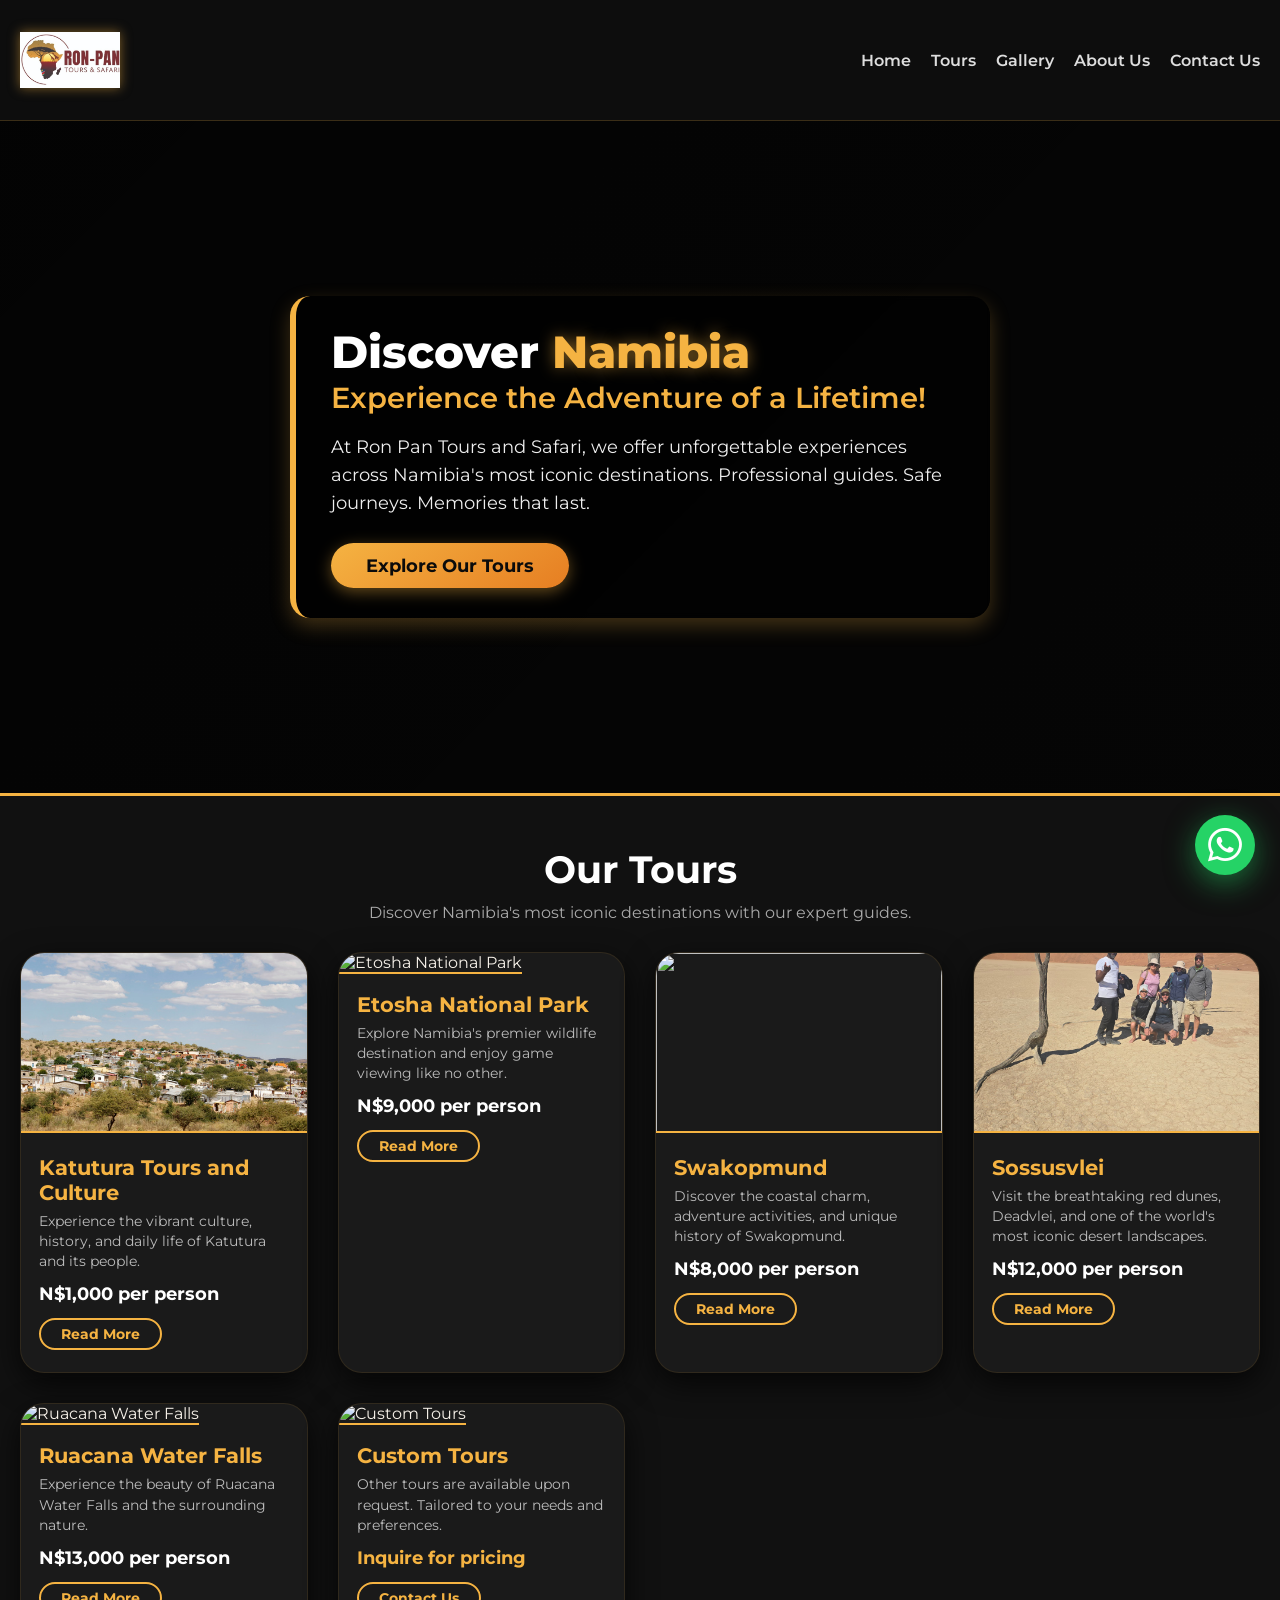
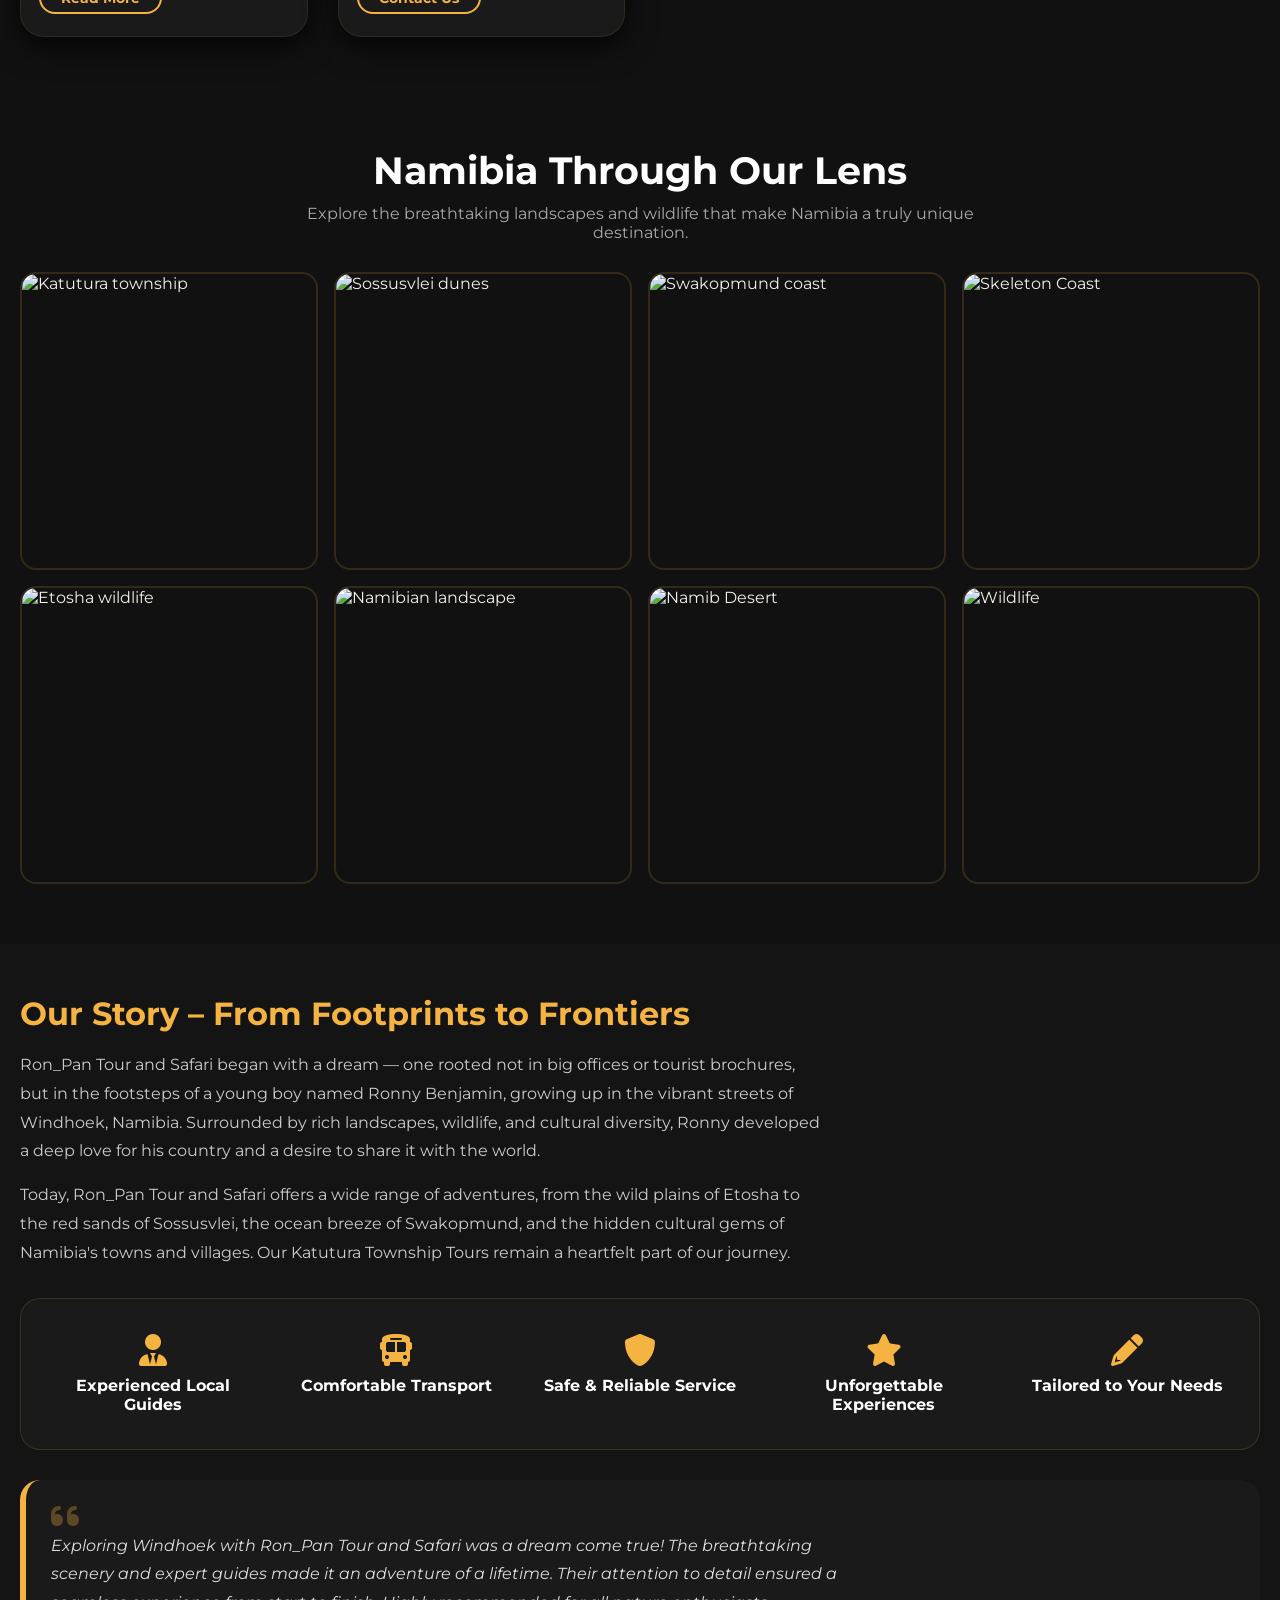
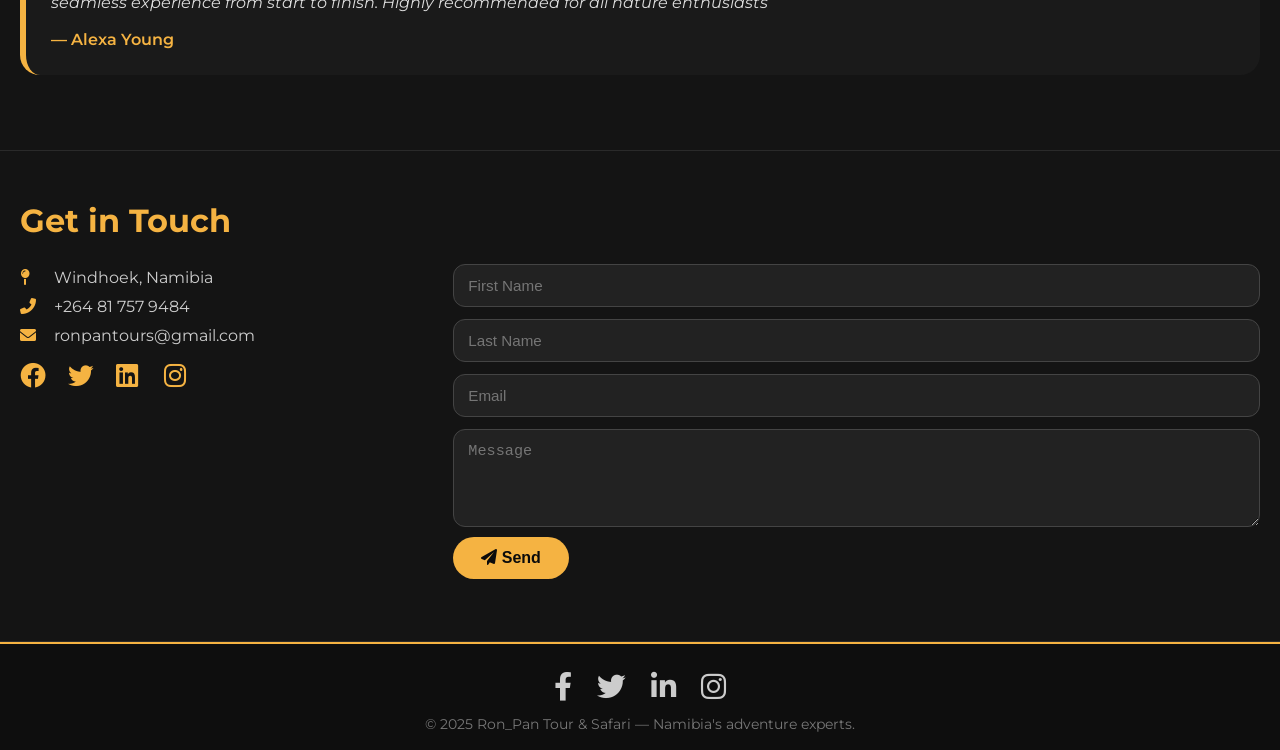
==== index.html @ 457c5c32 "Update index.html" ====
<!DOCTYPE html>
<html lang="en">
<head>
  <meta charset="UTF-8" />
  <meta name="viewport" content="width=device-width, initial-scale=1.0, maximum-scale=1.0, user-scalable=yes" />
  <title>Ron_Pan Tour & Safari</title>
  <!-- Font Awesome 6 -->
  <link rel="stylesheet" href="https://cdnjs.cloudflare.com/ajax/libs/font-awesome/6.0.0-beta3/css/all.min.css" />
  <!-- Google Font -->
  <link href="https://fonts.googleapis.com/css2?family=Montserrat:wght@400;600;700;800&display=swap" rel="stylesheet" />
  <!-- main stylesheet -->
  <link rel="stylesheet" href="style.css" />
  <!-- favicon -->
  <link rel="icon" href="images/logo.jpeg" type="image/jpeg" />
</head>
<body>

<!-- ===== HEADER ===== -->
<header>
  <div class="container header-inner">
    <div class="logo-area">
      <img src="images/logo.jpeg" alt="Ron_Pan Logo" class="logo-img" />
    </div>
    <nav>
      <ul>
        <li><a href="#home">Home</a></li>
        <li><a href="#tours">Tours</a></li>
        <li><a href="#gallery">Gallery</a></li>
        <li><a href="#about">About Us</a></li>
        <li><a href="#contact">Contact Us</a></li>
      </ul>
    </nav>
  </div>
</header>

<!-- ===== HERO ===== -->
<section id="home" class="hero">
  <div class="container hero-content">
    <h1>Discover <span>Namibia</span></h1>
    <h2 style="color: var(--gold); font-size: 1.8rem; font-weight: 600; margin-bottom: 10px;">Experience the Adventure of a Lifetime!</h2>
    <p>At Ron Pan Tours and Safari, we offer unforgettable experiences across Namibia's most iconic destinations. Professional guides. Safe journeys. Memories that last.</p>
    <a href="#tours" class="btn-gold">Explore Our Tours</a>
  </div>
</section>

<!-- ===== TOURS ===== -->
<section id="tours" class="tours-section">
  <div class="container">
    <h2>Our Tours</h2>
    <p class="section-sub">Discover Namibia's most iconic destinations with our expert guides.</p>
    <div class="tour-grid">
      <!-- 1: Katutura -->
      <div class="tour-card">
        <img src="images/katu.jpg" alt="Katutura" />
        <div class="tour-card-content">
          <h3>Katutura Tours and Culture</h3>
          <p>Experience the vibrant culture, history, and daily life of Katutura and its people.</p>
          <span class="tour-price">N$1,000 per person</span>
          <a href="katutura-tour.html" class="btn-readmore">Read More</a>
        </div>
      </div>
      <!-- 2: Etosha -->
      <div class="tour-card">
        <img src="https://images.unsplash.com/photo-1546182990-dffeafbe841d?w=600&auto=format&fit=crop" alt="Etosha National Park" />
        <div class="tour-card-content">
          <h3>Etosha National Park</h3>
          <p>Explore Namibia's premier wildlife destination and enjoy game viewing like no other.</p>
          <span class="tour-price">N$9,000 per person</span>
          <a href="etosha-tour.html" class="btn-readmore">Read More</a>
        </div>
      </div>
      <!-- 3: Swakopmund -->
      <div class="tour-card">
        <img src="himages/swakop.jpg alt="Swakopmund" />
        <div class="tour-card-content">
          <h3>Swakopmund</h3>
          <p>Discover the coastal charm, adventure activities, and unique history of Swakopmund.</p>
          <span class="tour-price">N$8,000 per person</span>
          <a href="swakopmund-tour.html" class="btn-readmore">Read More</a>
        </div>
      </div>
      <!-- 4: Sossusvlei -->
      <div class="tour-card">
        <img src="images/sos.jpeg" alt="Sossusvlei" />
        <div class="tour-card-content">
          <h3>Sossusvlei</h3>
          <p>Visit the breathtaking red dunes, Deadvlei, and one of the world's most iconic desert landscapes.</p>
          <span class="tour-price">N$12,000 per person</span>
          <a href="sossusvlei-tour.html" class="btn-readmore">Read More</a>
        </div>
      </div>
      <!-- 5: Ruacana Water Falls -->
      <div class="tour-card">
        <img src="https://media.istockphoto.com/id/467839065/photo/sunrise-at-the-ruacana-waterfall-namibia.jpg?s=1024x1024&w=is&k=20&c=HpD6GVs01hAGVoCbc5JxBF1jscBWIx7hPD32PZbxq1I&auto=format&fit=crop" alt="Ruacana Water Falls" />
        <div class="tour-card-content">
          <h3>Ruacana Water Falls</h3>
          <p>Experience the beauty of Ruacana Water Falls and the surrounding nature.</p>
          <span class="tour-price">N$13,000 per person</span>
          <a href="#" class="btn-readmore">Read More</a>
        </div>
      </div>
      <!-- 6: Custom Tours -->
      <div class="tour-card">
        <img src="https://images.unsplash.com/photo-1436491865332-7a61a109cc05?w=600&auto=format&fit=crop" alt="Custom Tours" />
        <div class="tour-card-content">
          <h3>Custom Tours</h3>
          <p>Other tours are available upon request. Tailored to your needs and preferences.</p>
          <span class="tour-price" style="color: var(--gold);">Inquire for pricing</span>
          <a href="#contact" class="btn-readmore">Contact Us</a>
        </div>
      </div>
    </div>
  </div>
</section>

<!-- ===== GALLERY SECTION ===== -->
<section id="gallery" class="gallery-section">
  <div class="container">
    <h2>Namibia Through Our Lens</h2>
    <p class="section-sub">Explore the breathtaking landscapes and wildlife that make Namibia a truly unique destination.</p>
    <div class="gallery-grid">
      <div class="gallery-item">
        <img src="https://images.unsplash.com/photo-1547471080-7cc2caa01a7e?w=600&auto=format&fit=crop" alt="Katutura township" />
      </div>
      <div class="gallery-item">
        <img src="https://images.unsplash.com/photo-1509316785289-025f5b846b35?w=600&auto=format&fit=crop" alt="Sossusvlei dunes" />
      </div>
      <div class="gallery-item">
        <img src="https://images.unsplash.com/photo-1507525428034-b723cf961d3e?w=600&auto=format&fit=crop" alt="Swakopmund coast" />
      </div>
      <div class="gallery-item">
        <img src="https://images.unsplash.com/photo-1505228395891-9a51e7e86bf6?w=600&auto=format&fit=crop" alt="Skeleton Coast" />
      </div>
      <div class="gallery-item">
        <img src="https://images.unsplash.com/photo-1546182990-dffeafbe841d?w=600&auto=format&fit=crop" alt="Etosha wildlife" />
      </div>
      <div class="gallery-item">
        <img src="https://images.unsplash.com/photo-1436491865332-7a61a109cc05?w=600&auto=format&fit=crop" alt="Namibian landscape" />
      </div>
      <div class="gallery-item">
        <img src="https://images.unsplash.com/photo-1506905925346-21bda4d32df4?w=600&auto=format&fit=crop" alt="Namib Desert" />
      </div>
      <div class="gallery-item">
        <img src="https://images.unsplash.com/photo-1516426122078-c23e76319801?w=600&auto=format&fit=crop" alt="Wildlife" />
      </div>
    </div>
  </div>
</section>

<!-- ===== ABOUT / STORY ===== -->
<section id="about" class="story-section">
  <div class="container">
    <h2>Our Story – From Footprints to Frontiers</h2>
    <p>Ron_Pan Tour and Safari began with a dream — one rooted not in big offices or tourist brochures, but in the footsteps of a young boy named Ronny Benjamin, growing up in the vibrant streets of Windhoek, Namibia. Surrounded by rich landscapes, wildlife, and cultural diversity, Ronny developed a deep love for his country and a desire to share it with the world.</p>
    <p style="margin-top: 15px;">Today, Ron_Pan Tour and Safari offers a wide range of adventures, from the wild plains of Etosha to the red sands of Sossusvlei, the ocean breeze of Swakopmund, and the hidden cultural gems of Namibia's towns and villages. Our Katutura Township Tours remain a heartfelt part of our journey.</p>
    
    <!-- Features / Why Choose Us -->
    <div style="display: grid; grid-template-columns: repeat(auto-fit, minmax(200px, 1fr)); gap: 20px; margin: 30px 0; padding: 20px; background: #1a1a1a; border-radius: 20px; border: 1px solid rgba(245, 179, 66, 0.15);">
      <div style="text-align: center; padding: 15px;">
        <i class="fas fa-user-tie" style="color: var(--gold); font-size: 2rem; margin-bottom: 10px;"></i>
        <h4 style="color: #fff;">Experienced Local Guides</h4>
      </div>
      <div style="text-align: center; padding: 15px;">
        <i class="fas fa-bus" style="color: var(--gold); font-size: 2rem; margin-bottom: 10px;"></i>
        <h4 style="color: #fff;">Comfortable Transport</h4>
      </div>
      <div style="text-align: center; padding: 15px;">
        <i class="fas fa-shield-alt" style="color: var(--gold); font-size: 2rem; margin-bottom: 10px;"></i>
        <h4 style="color: #fff;">Safe & Reliable Service</h4>
      </div>
      <div style="text-align: center; padding: 15px;">
        <i class="fas fa-star" style="color: var(--gold); font-size: 2rem; margin-bottom: 10px;"></i>
        <h4 style="color: #fff;">Unforgettable Experiences</h4>
      </div>
      <div style="text-align: center; padding: 15px;">
        <i class="fas fa-pencil-alt" style="color: var(--gold); font-size: 2rem; margin-bottom: 10px;"></i>
        <h4 style="color: #fff;">Tailored to Your Needs</h4>
      </div>
    </div>

    <div class="testimonial">
      <i class="fas fa-quote-left" style="font-size: 2rem; opacity: 0.3;"></i>
      <p style="font-style: italic; color: #ddd;">Exploring Windhoek with Ron_Pan Tour and Safari was a dream come true! The breathtaking scenery and expert guides made it an adventure of a lifetime. Their attention to detail ensured a seamless experience from start to finish. Highly recommended for all nature enthusiasts</p>
      <p style="color: var(--gold); font-weight: 600; margin-top: 8px;">— Alexa Young</p>
    </div>
  </div>
</section>

<!-- ===== CONTACT ===== -->
<section id="contact" class="contact-section">
  <div class="container">
    <h2>Get in Touch</h2>
    <div class="contact-grid">
      <div class="contact-info">
        <p><i class="fas fa-map-pin"></i> Windhoek, Namibia</p>
        <p><i class="fas fa-phone-alt"></i> +264 81 757 9484</p>
        <p><i class="fas fa-envelope"></i> ronpantours@gmail.com</p>
        <div class="contact-social">
          <a href="#"><i class="fab fa-facebook"></i></a>
          <a href="#"><i class="fab fa-twitter"></i></a>
          <a href="#"><i class="fab fa-linkedin"></i></a>
          <a href="#"><i class="fab fa-instagram"></i></a>
        </div>
      </div>
      <div class="contact-form">
        <form id="contactForm" action="https://api.web3forms.com/submit" method="POST">
          <input type="hidden" name="access_key" value="1601bf4a-25fa-43ec-b8f6-0f8c9b1a3af6" />
          <input type="hidden" name="subject" value="New Booking Inquiry from Ron_Pan Website" />
          <input type="hidden" name="from_name" value="Ron_Pan Website Contact" />
          <input type="checkbox" name="botcheck" class="hidden" style="display: none;" />
          
          <input type="text" name="first_name" placeholder="First Name" required />
          <input type="text" name="last_name" placeholder="Last Name" required />
          <input type="email" name="email" placeholder="Email" required />
          <textarea name="message" rows="4" placeholder="Message" required></textarea>
          <button type="submit"><i class="fas fa-paper-plane"></i> Send</button>
        </form>
        <div id="formStatus" style="margin-top: 12px; color: var(--gold);"></div>
      </div>
    </div>
  </div>
</section>

<!-- ===== FOOTER ===== -->
<footer>
  <div class="container">
    <div class="social-icons">
      <a href="#"><i class="fab fa-facebook-f"></i></a>
      <a href="#"><i class="fab fa-twitter"></i></a>
      <a href="#"><i class="fab fa-linkedin-in"></i></a>
      <a href="#"><i class="fab fa-instagram"></i></a>
    </div>
    <p>&copy; 2025 Ron_Pan Tour & Safari — Namibia's adventure experts.</p>
  </div>
</footer>

<!-- ===== FLOATING WHATSAPP ===== -->
<a href="https://wa.me/264817579484" target="_blank" class="whatsapp-float" aria-label="Chat on WhatsApp">
  <i class="fab fa-whatsapp"></i>
</a>

<!-- ===== JAVASCRIPT ===== -->
<script src="script.js"></script>
</body>
</html>
---- style.css ----
/* ===== RESET & BASE ===== */
* {
  margin: 0;
  padding: 0;
  box-sizing: border-box;
}

body {
  font-family: 'Montserrat', sans-serif;
  background: #0b0b0b;
  color: #f5f0e8;
}

:root {
  --gold: #f5b342;
  --orange: #e67e22;
  --deep-gold: #d4a017;
  --black: #0e0e0e;
  --dark-card: #1a1a1a;
  --text-light: #f5f0e8;
  --shadow-gold: 0 8px 20px rgba(245, 179, 66, 0.25);
}

a {
  text-decoration: none;
  color: inherit;
}

.container {
  max-width: 1300px;
  margin: 0 auto;
  padding: 0 20px;
}

/* ===== HEADER ===== */
header {
  background: rgba(14, 14, 14, 0.95);
  backdrop-filter: blur(4px);
  padding: 10px 0;
  position: sticky;
  top: 0;
  z-index: 99;
  border-bottom: 1px solid rgba(245, 179, 66, 0.2);
}

.header-inner {
  display: flex;
  align-items: center;
  justify-content: space-between;
  flex-wrap: wrap;
  gap: 10px;
}

.logo-area {
  display: flex;
  align-items: center;
}

/* ===== LOGO SIZES ===== */
/* Desktop: 100px × 100px */
.logo-img {
  width: 100px;
  height: 100px;
  object-fit: contain;
  background: transparent;
  filter: drop-shadow(0 0 6px rgba(245, 179, 66, 0.5));
}

/* Tablet (992px): 80px × 80px */
@media (max-width: 992px) {
  .logo-img {
    width: 80px;
    height: 80px;
  }
}

/* Mobile (768px): 70px × 70px */
@media (max-width: 768px) {
  .logo-img {
    width: 70px;
    height: 70px;
  }
}

/* Small Mobile (480px): 60px × 60px */
@media (max-width: 480px) {
  .logo-img {
    width: 60px;
    height: 60px;
  }
}

/* ===== GALLERY SECTION ===== */
.gallery-section {
  padding: 60px 0;
  background: #111;
}

.gallery-section h2 {
  font-size: 2.4rem;
  text-align: center;
  margin-bottom: 10px;
  color: #fff;
}

.gallery-section h2 i {
  color: var(--gold);
  margin-right: 12px;
}

.gallery-grid {
  display: grid;
  grid-template-columns: repeat(4, 1fr);
  gap: 16px;
  margin-top: 30px;
}

.gallery-item {
  overflow: hidden;
  border-radius: 16px;
  border: 2px solid rgba(245, 179, 66, 0.15);
  transition: all 0.4s ease;
  aspect-ratio: 1 / 1;
  cursor: pointer;
}

.gallery-item:hover {
  transform: scale(1.03);
  border-color: var(--gold);
  box-shadow: 0 8px 30px rgba(245, 179, 66, 0.25);
}

.gallery-item img {
  width: 100%;
  height: 100%;
  object-fit: cover;
  transition: transform 0.5s ease;
}

.gallery-item:hover img {
  transform: scale(1.08);
}

/* ===== RESPONSIVE GALLERY ===== */
@media (max-width: 992px) {
  .gallery-grid {
    grid-template-columns: repeat(3, 1fr);
  }
}

@media (max-width: 768px) {
  .gallery-grid {
    grid-template-columns: repeat(2, 1fr);
    gap: 12px;
  }
}

@media (max-width: 480px) {
  .gallery-grid {
    grid-template-columns: repeat(2, 1fr);
    gap: 8px;
  }
  
  .gallery-item {
    border-radius: 10px;
  }
}

/* ===== NAV ===== */
nav ul {
  display: flex;
  list-style: none;
  gap: 20px;
  font-weight: 600;
  font-size: 1rem;
  flex-wrap: wrap;
}

nav ul li a {
  color: #ddd;
  transition: 0.3s;
  padding: 6px 0;
  border-bottom: 2px solid transparent;
}

nav ul li a:hover {
  color: var(--gold);
  border-bottom-color: var(--gold);
}

/* ===== HERO ===== */
.hero {
  background: linear-gradient(135deg, rgba(0, 0, 0, 0.7), rgba(0, 0, 0, 0.5)),
    url('https://images.unsplash.com/photo-1547471080-7cc2caa01a7e?w=1400&auto=format&fit=crop') center/cover no-repeat;
  min-height: 75vh;
  display: flex;
  align-items: center;
  padding: 40px 0;
  border-bottom: 3px solid var(--gold);
}

.hero-content {
  max-width: 700px;
  background: rgba(0, 0, 0, 0.6);
  backdrop-filter: blur(3px);
  padding: 30px 35px;
  border-radius: 20px;
  border-left: 6px solid var(--gold);
  box-shadow: var(--shadow-gold);
}

.hero-content h1 {
  font-size: 2.8rem;
  font-weight: 800;
  line-height: 1.2;
  color: #fff;
}

.hero-content h1 span {
  color: var(--gold);
  text-shadow: 0 0 15px rgba(245, 179, 66, 0.5);
}

.hero-content p {
  font-size: 1.1rem;
  margin: 18px 0 25px;
  color: #eee;
  line-height: 1.6;
}

.btn-gold {
  background: linear-gradient(145deg, var(--gold), var(--orange));
  border: none;
  padding: 12px 35px;
  border-radius: 50px;
  font-weight: 700;
  font-size: 1.1rem;
  color: #0b0b0b;
  cursor: pointer;
  transition: 0.3s;
  box-shadow: 0 4px 15px rgba(245, 179, 66, 0.4);
  display: inline-block;
}

.btn-gold:hover {
  transform: scale(1.04);
  box-shadow: 0 8px 25px rgba(245, 179, 66, 0.7);
}

/* ===== TOURS ===== */
.tours-section {
  padding: 50px 0;
  background: #111;
}

.tours-section h2 {
  font-size: 2.4rem;
  text-align: center;
  margin-bottom: 10px;
  color: #fff;
}

.tours-section h2 i {
  color: var(--gold);
  margin-right: 12px;
}

.section-sub {
  text-align: center;
  color: #aaa;
  max-width: 700px;
  margin: 0 auto 30px;
  font-size: 1rem;
  padding: 0 10px;
}

.tour-grid {
  display: grid;
  grid-template-columns: repeat(auto-fit, minmax(280px, 1fr));
  gap: 30px;
}

.tour-card {
  background: var(--dark-card);
  border-radius: 24px;
  overflow: hidden;
  transition: all 0.3s ease;
  box-shadow: 0 10px 30px rgba(0, 0, 0, 0.7);
  border: 1px solid rgba(245, 179, 66, 0.1);
  animation: fadeUp 0.7s ease forwards;
  opacity: 0;
  transform: translateY(30px);
}

.tour-card:nth-child(1) { animation-delay: 0.1s; }
.tour-card:nth-child(2) { animation-delay: 0.2s; }
.tour-card:nth-child(3) { animation-delay: 0.3s; }
.tour-card:nth-child(4) { animation-delay: 0.4s; }
.tour-card:nth-child(5) { animation-delay: 0.5s; }
.tour-card:nth-child(6) { animation-delay: 0.6s; }

@keyframes fadeUp {
  to { opacity: 1; transform: translateY(0); }
}

.tour-card:hover {
  transform: translateY(-8px) scale(1.01);
  border-color: var(--gold);
  box-shadow: 0 20px 40px rgba(245, 179, 66, 0.25);
}

.tour-card img {
  width: 100%;
  height: 180px;
  object-fit: cover;
  border-bottom: 2px solid var(--gold);
}

.tour-card-content {
  padding: 18px 18px 22px;
}

.tour-card-content h3 {
  font-size: 1.3rem;
  color: var(--gold);
  margin-bottom: 4px;
}

.tour-card-content p {
  color: #bbb;
  font-size: 0.9rem;
  margin: 6px 0 12px;
  line-height: 1.4;
}

.tour-price {
  display: block;
  color: #fff;
  font-weight: 700;
  font-size: 1.1rem;
  margin-bottom: 14px;
}

.tour-price i {
  color: var(--gold);
  margin-right: 8px;
}

.btn-readmore {
  background: transparent;
  border: 2px solid var(--gold);
  color: var(--gold);
  padding: 6px 20px;
  border-radius: 40px;
  font-weight: 700;
  font-size: 0.85rem;
  transition: 0.3s;
  cursor: pointer;
  display: inline-block;
}

.btn-readmore:hover {
  background: var(--gold);
  color: #0b0b0b;
  box-shadow: 0 0 20px rgba(245, 179, 66, 0.5);
}

/* ===== STORY / ABOUT ===== */
.story-section,
.contact-section {
  padding: 50px 0;
  background: #141414;
  border-bottom: 1px solid #2a2a2a;
}

.story-section h2,
.contact-section h2 {
  color: var(--gold);
  font-size: 2rem;
  margin-bottom: 18px;
}

.story-section p {
  max-width: 800px;
  line-height: 1.8;
  color: #ccc;
}

.testimonial {
  background: #1a1a1a;
  padding: 20px 25px;
  border-radius: 20px;
  border-left: 6px solid var(--gold);
  margin: 25px 0;
}

.testimonial i {
  color: var(--gold);
}

/* ===== CONTACT ===== */
.contact-grid {
  display: flex;
  flex-wrap: wrap;
  gap: 30px;
  margin-top: 15px;
}

.contact-info {
  flex: 1;
  min-width: 220px;
}

.contact-info p {
  margin: 10px 0;
  color: #ccc;
}

.contact-info i {
  color: var(--gold);
  width: 30px;
}

.contact-social {
  display: flex;
  gap: 18px;
  font-size: 1.6rem;
  margin-top: 15px;
}

.contact-social a {
  color: #ccc;
  transition: 0.3s;
}

.contact-social a:hover {
  color: var(--gold);
}

.contact-form {
  flex: 2;
  min-width: 260px;
}

.contact-form input,
.contact-form textarea {
  width: 100%;
  padding: 12px 14px;
  margin: 6px 0;
  background: #222;
  border: 1px solid #444;
  color: #eee;
  border-radius: 12px;
  font-size: 0.95rem;
}

.contact-form button {
  background: var(--gold);
  border: none;
  padding: 12px 28px;
  font-weight: 700;
  border-radius: 40px;
  color: #0b0b0b;
  cursor: pointer;
  transition: 0.3s;
  font-size: 1rem;
}

.contact-form button:hover {
  background: var(--orange);
  transform: scale(1.02);
}

/* ===== FOOTER ===== */
footer {
  background: #0e0e0e;
  padding: 25px 0 18px;
  border-top: 2px solid var(--gold);
  text-align: center;
}

.social-icons {
  display: flex;
  justify-content: center;
  gap: 25px;
  font-size: 1.8rem;
  margin-bottom: 12px;
}

.social-icons a {
  color: #ccc;
  transition: 0.3s;
}

.social-icons a:hover {
  color: var(--gold);
  transform: translateY(-4px);
}

footer p {
  color: #777;
  font-size: 0.85rem;
}

/* ===== FLOATING WHATSAPP ===== */
.whatsapp-float {
  position: fixed;
  bottom: 25px;
  right: 25px;
  z-index: 999;
  background: #25d366;
  color: #fff;
  width: 60px;
  height: 60px;
  border-radius: 50%;
  display: flex;
  align-items: center;
  justify-content: center;
  font-size: 2.4rem;
  box-shadow: 0 8px 30px rgba(37, 211, 102, 0.5);
  transition: 0.2s;
  animation: pulse 2s infinite;
}

.whatsapp-float:hover {
  transform: scale(1.1);
  background: #20b85f;
}

@keyframes pulse {
  0% { box-shadow: 0 0 0 0 rgba(37, 211, 102, 0.5); }
  70% { box-shadow: 0 0 0 20px rgba(37, 211, 102, 0); }
  100% { box-shadow: 0 0 0 0 rgba(37, 211, 102, 0); }
}

/* ===== RESPONSIVE HEADER & NAV ===== */
@media (max-width: 768px) {
  .header-inner {
    flex-direction: column;
    align-items: center;
    text-align: center;
  }

  nav ul {
    justify-content: center;
    gap: 12px 16px;
  }

  .hero {
    min-height: 60vh;
  }

  .hero-content {
    padding: 20px 22px;
  }

  .hero-content h1 {
    font-size: 2rem;
  }

  .hero-content p {
    font-size: 1rem;
  }

  .btn-gold {
    padding: 10px 28px;
    font-size: 1rem;
  }

  .tours-section h2 {
    font-size: 2rem;
  }

  .tour-grid {
    grid-template-columns: 1fr 1fr;
    gap: 20px;
  }

  .tour-card img {
    height: 150px;
  }

  .story-section h2,
  .contact-section h2 {
    font-size: 1.7rem;
  }

  .contact-grid {
    flex-direction: column;
  }
}

@media (max-width: 480px) {
  .container {
    padding: 0 14px;
  }

  nav ul {
    gap: 8px 12px;
    font-size: 0.85rem;
  }

  .hero-content h1 {
    font-size: 1.6rem;
  }

  .hero-content {
    padding: 16px 18px;
  }

  .hero-content p {
    font-size: 0.9rem;
    margin: 12px 0 18px;
  }

  .btn-gold {
    padding: 8px 22px;
    font-size: 0.9rem;
  }

  .tour-grid {
    grid-template-columns: 1fr;
    gap: 18px;
  }

  .tour-card img {
    height: 160px;
  }

  .tour-card-content h3 {
    font-size: 1.1rem;
  }

  .whatsapp-float {
    width: 50px;
    height: 50px;
    font-size: 2rem;
    bottom: 18px;
    right: 18px;
  }

  .social-icons {
    gap: 18px;
    font-size: 1.5rem;
  }

  .contact-social {
    font-size: 1.4rem;
  }
}
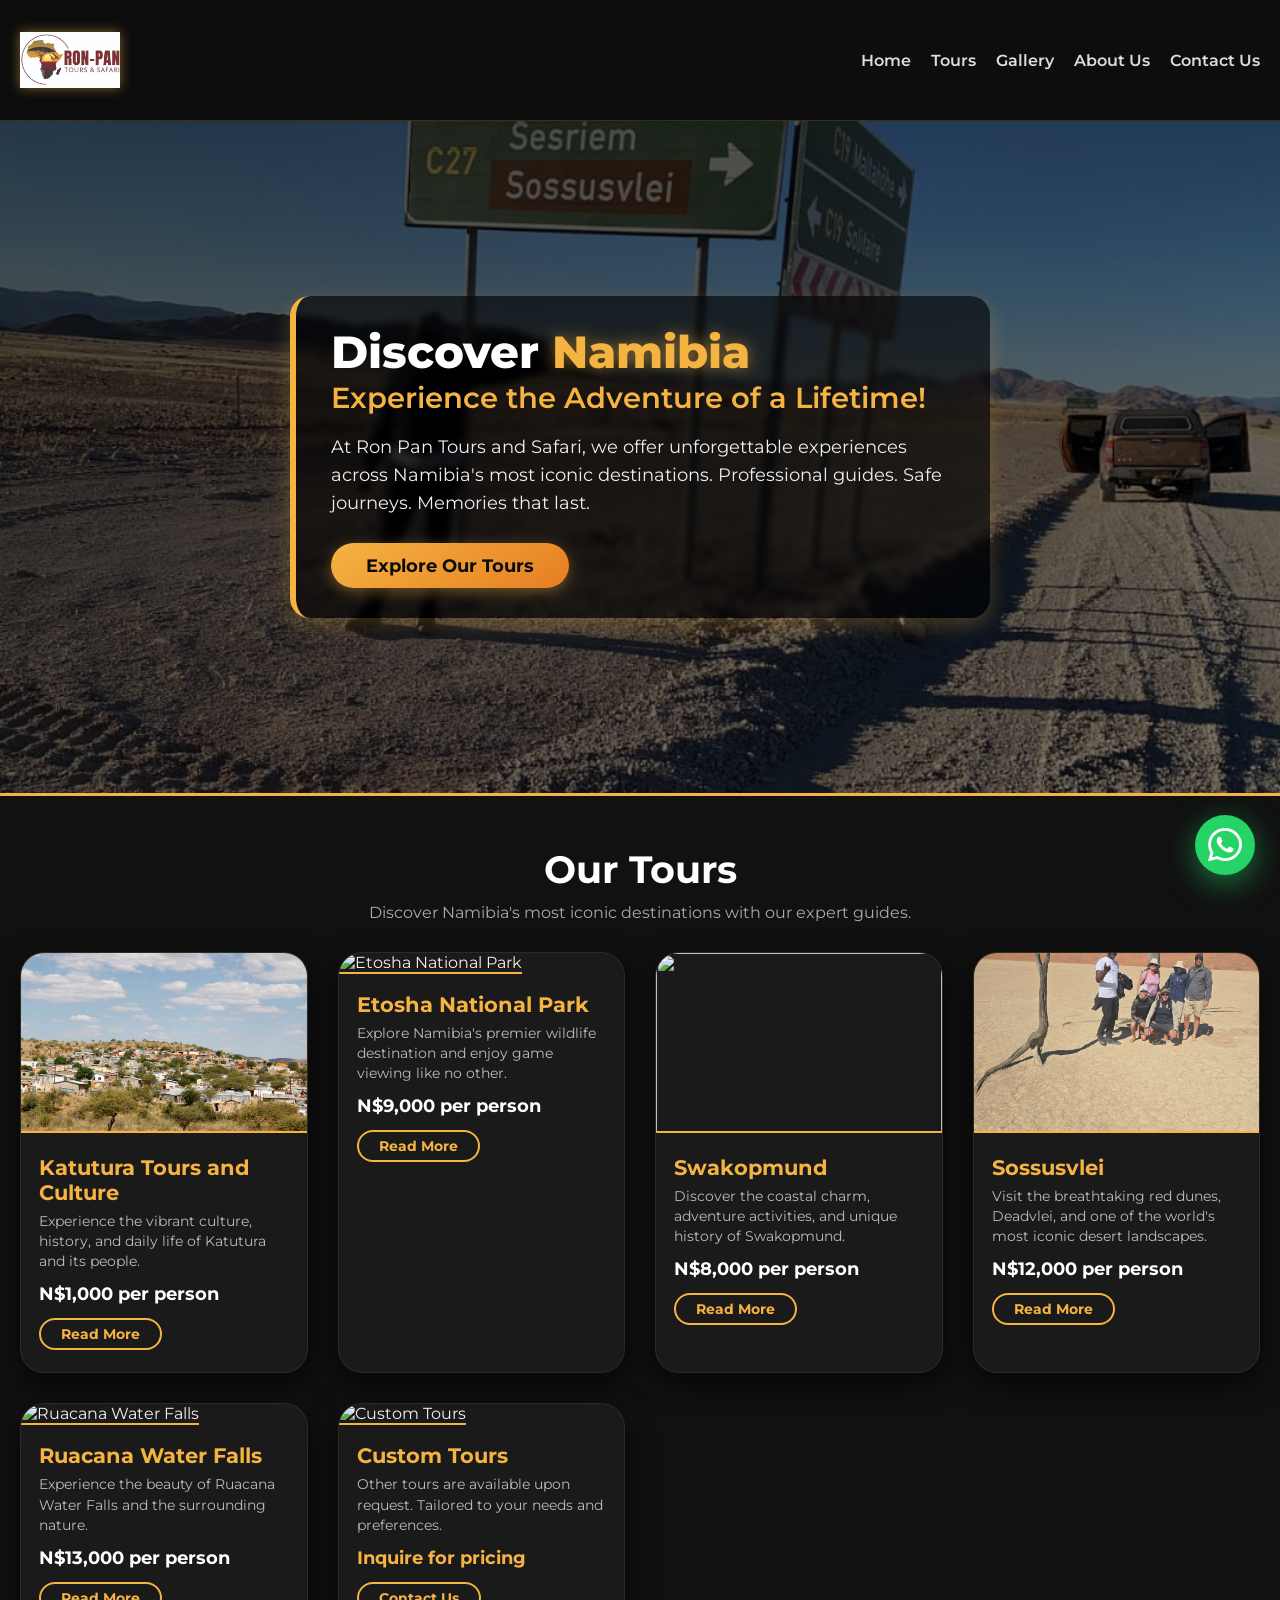
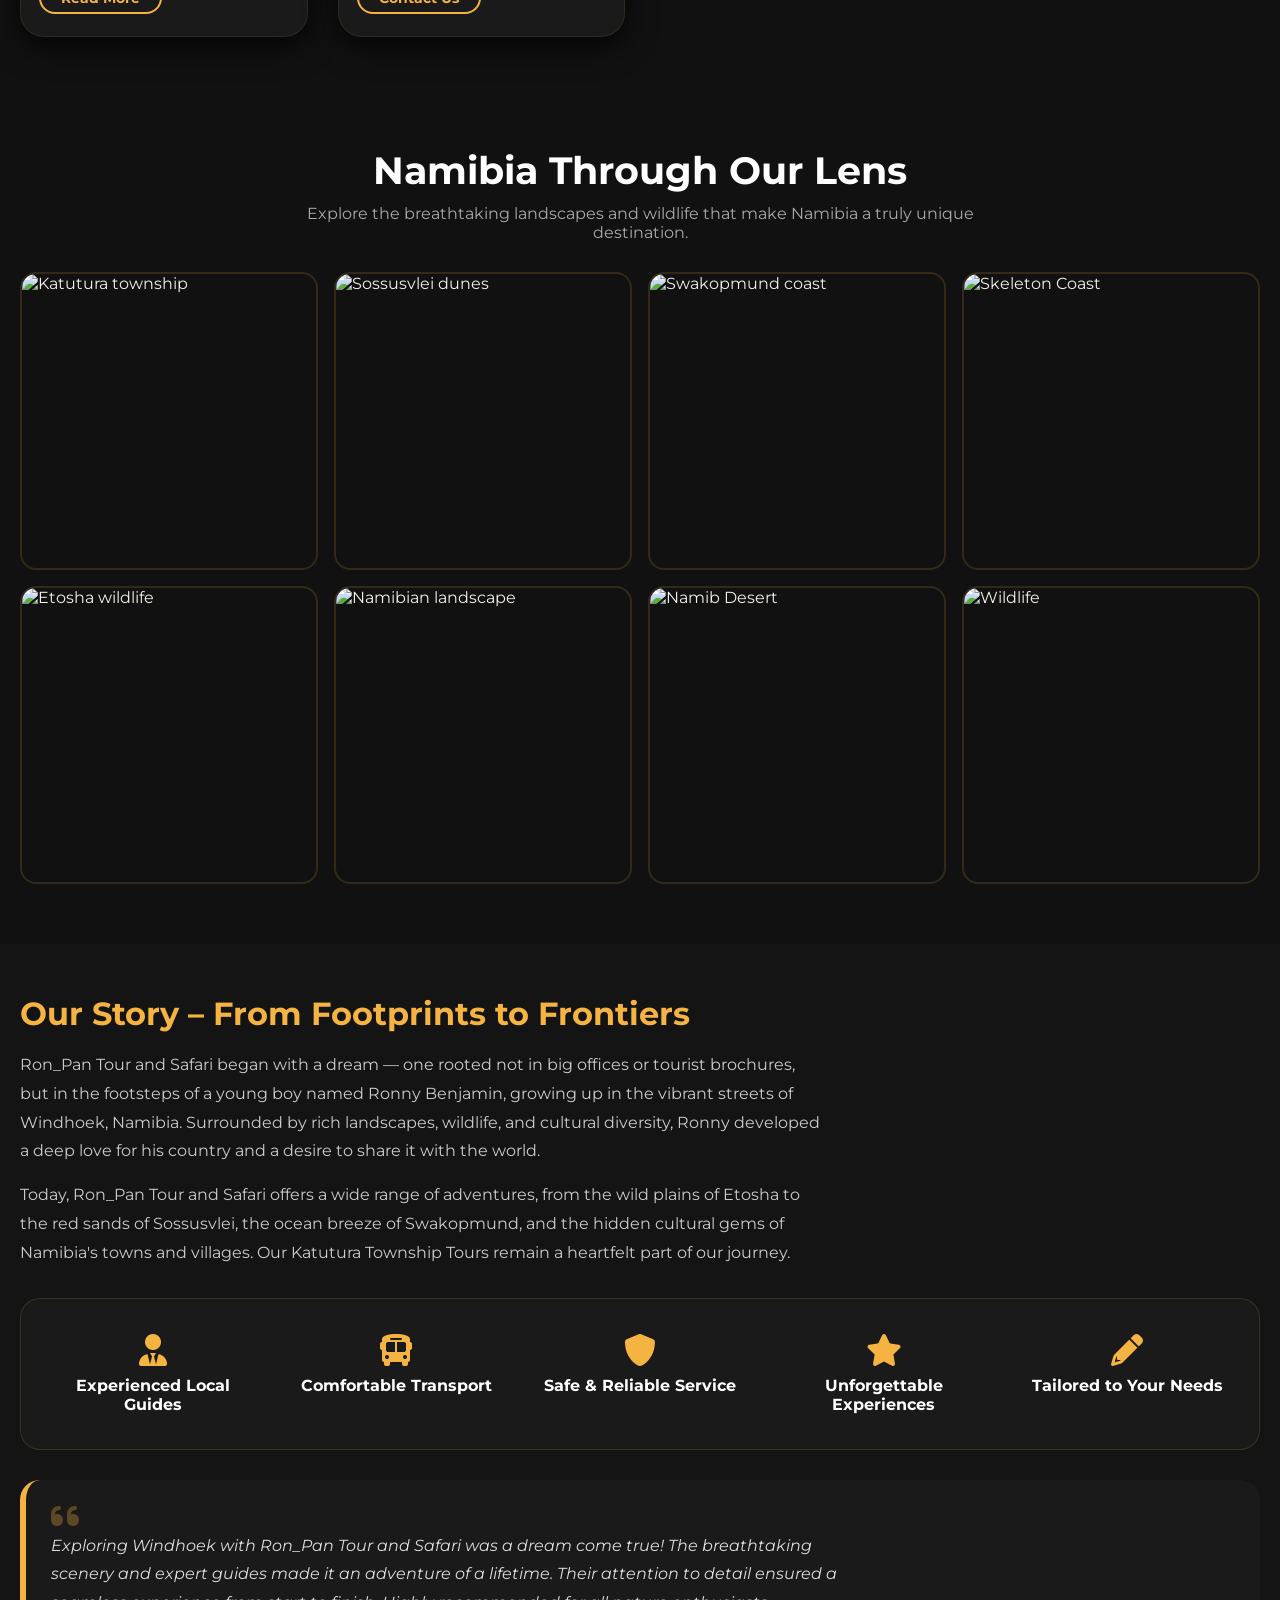
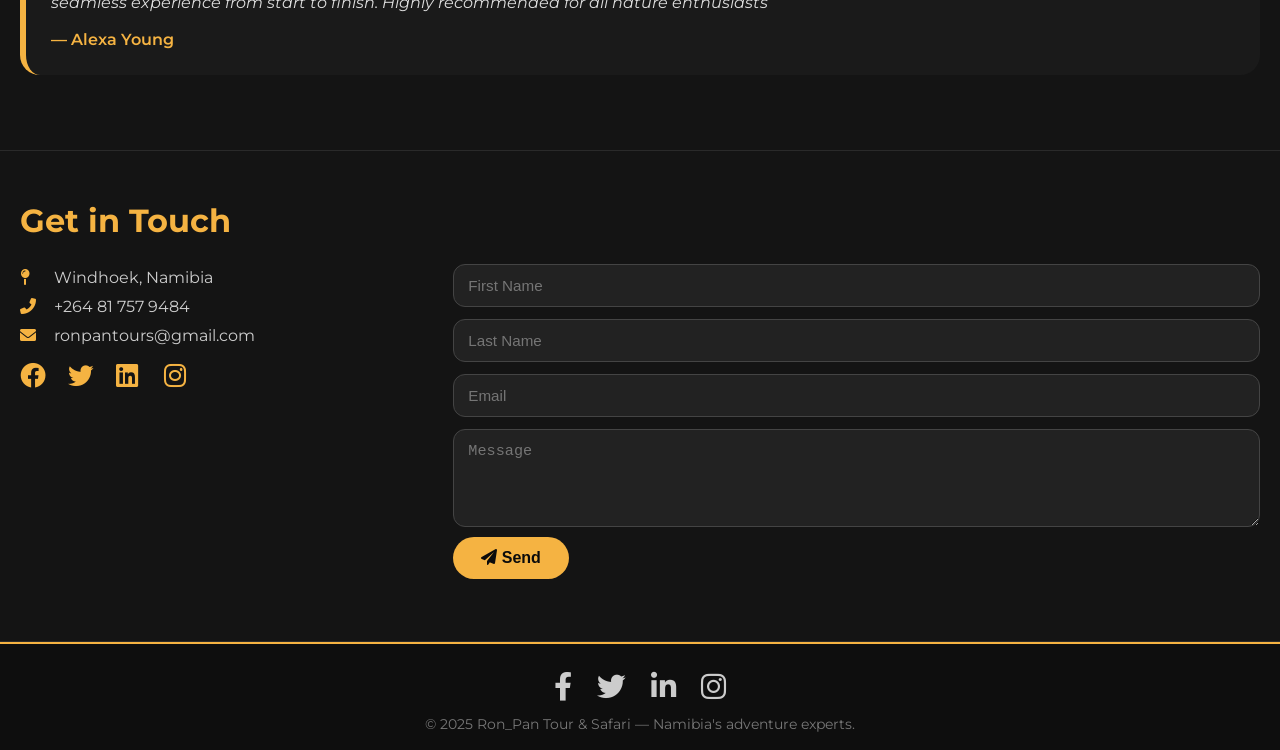
==== commit bc092cd4: "Update index.html" ====
--- a/index.html
+++ b/index.html
@@ -71,7 +71,7 @@
       </div>
       <!-- 3: Swakopmund -->
       <div class="tour-card">
-        <img src="himages/swakop.jpg alt="Swakopmund" />
+        <img src="images/swakop.jpg alt="Swakopmund" />
         <div class="tour-card-content">
           <h3>Swakopmund</h3>
           <p>Discover the coastal charm, adventure activities, and unique history of Swakopmund.</p>
@@ -91,7 +91,7 @@
       </div>
       <!-- 5: Ruacana Water Falls -->
       <div class="tour-card">
-        <img src="https://media.istockphoto.com/id/467839065/photo/sunrise-at-the-ruacana-waterfall-namibia.jpg?s=1024x1024&w=is&k=20&c=HpD6GVs01hAGVoCbc5JxBF1jscBWIx7hPD32PZbxq1I&auto=format&fit=crop" alt="Ruacana Water Falls" />
+        <img src="https://media.istockphoto.com/id/467839065/photo/sunrise-at-the-ruacana-waterfall-namibia.jpg?s=1024x1024&w=is&k=20&c=HpD6GVs01hAGVoCbc5JxBF1jscBWIx7hPD32PZbxq1I" alt="Ruacana Water Falls" />
         <div class="tour-card-content">
           <h3>Ruacana Water Falls</h3>
           <p>Experience the beauty of Ruacana Water Falls and the surrounding nature.</p>
--- a/style.css
+++ b/style.css
@@ -191,7 +191,7 @@
 /* ===== HERO ===== */
 .hero {
   background: linear-gradient(135deg, rgba(0, 0, 0, 0.7), rgba(0, 0, 0, 0.5)),
-    url('https://images.unsplash.com/photo-1547471080-7cc2caa01a7e?w=1400&auto=format&fit=crop') center/cover no-repeat;
+    url('images/back.jpeg') center/cover no-repeat;
   min-height: 75vh;
   display: flex;
   align-items: center;
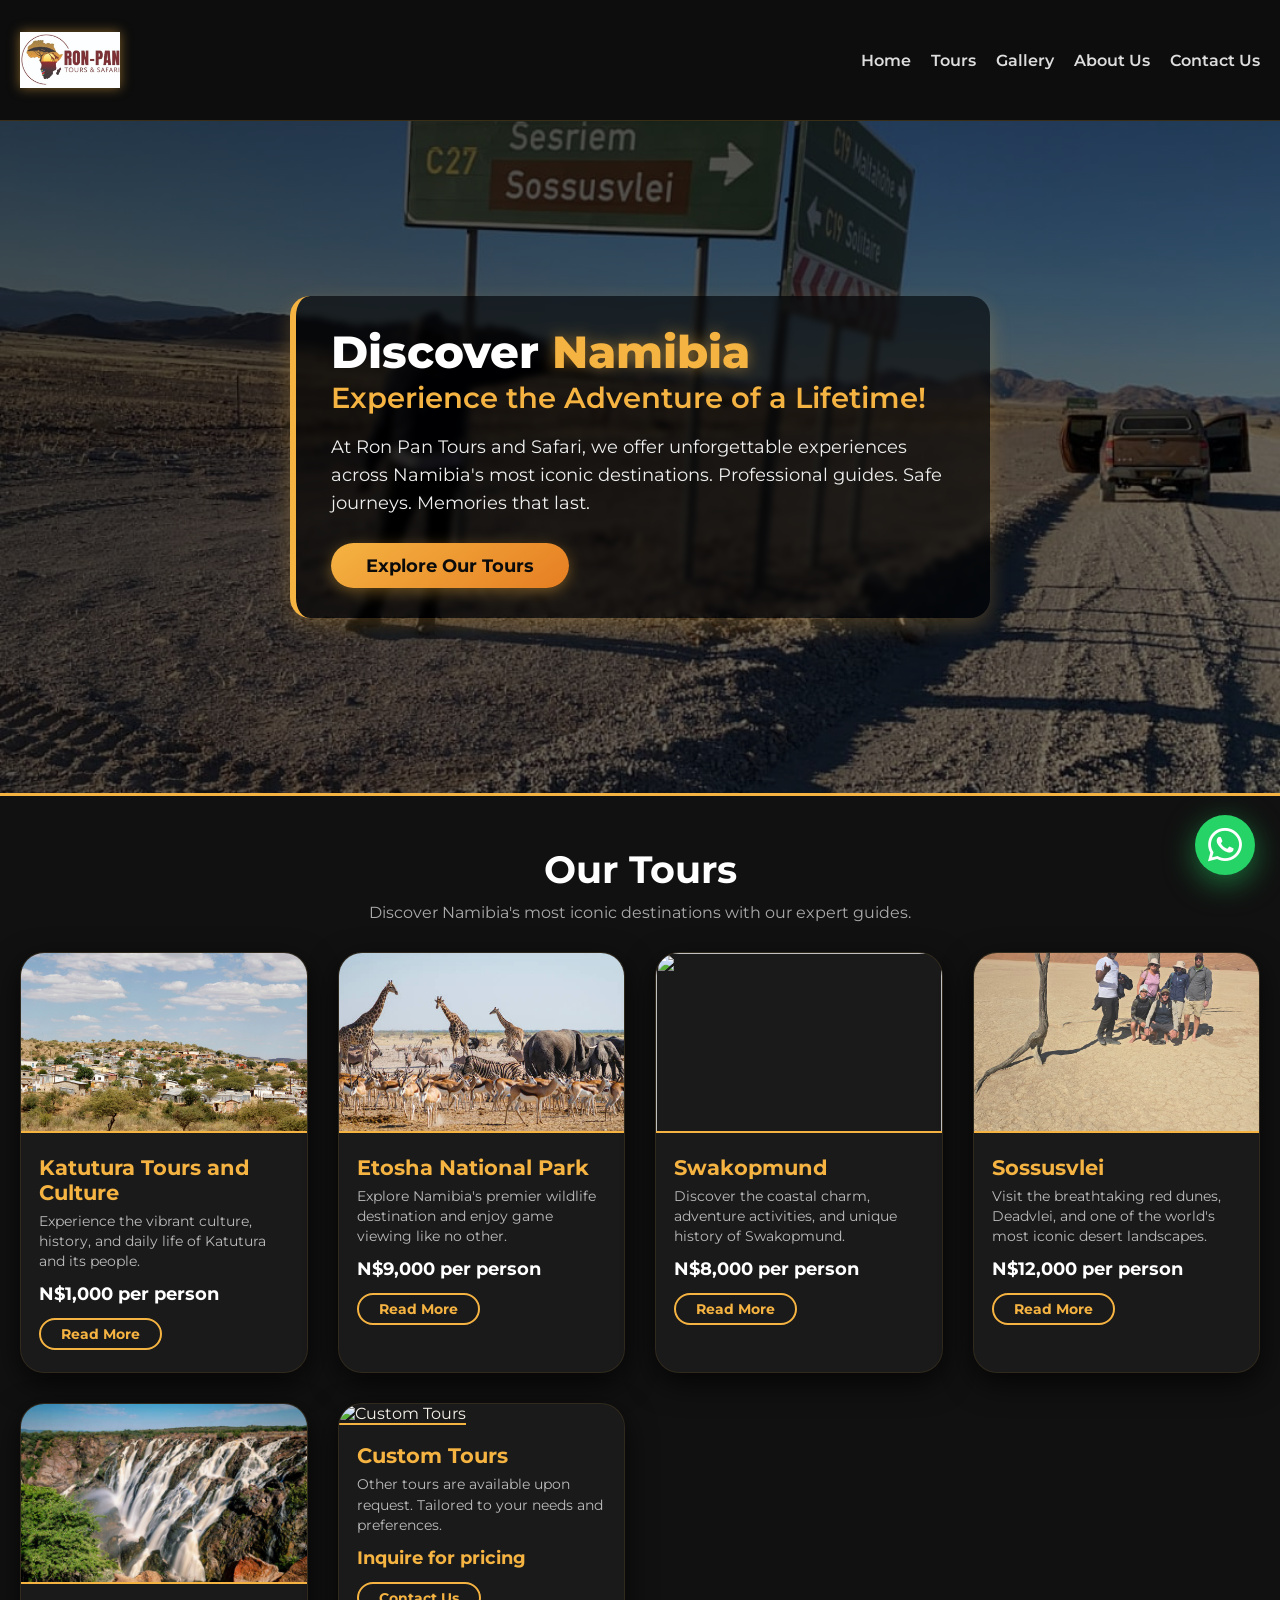
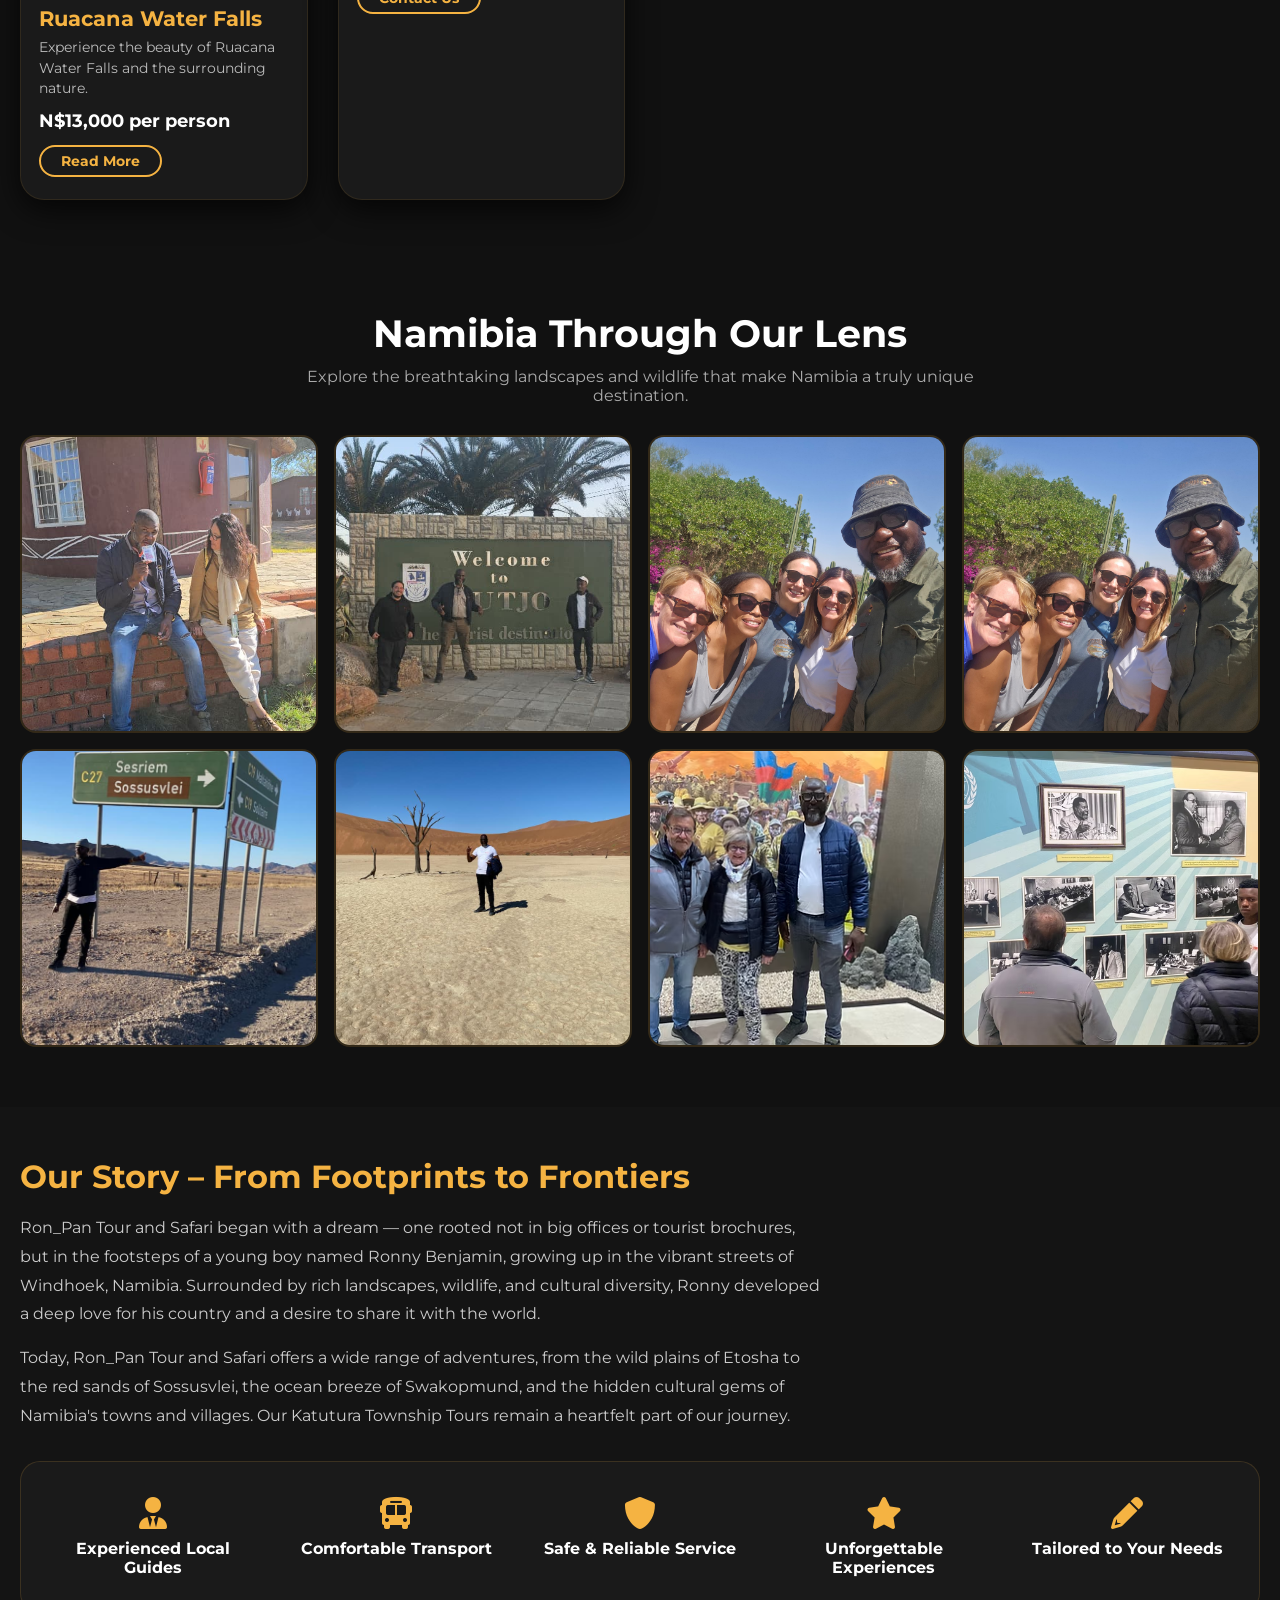
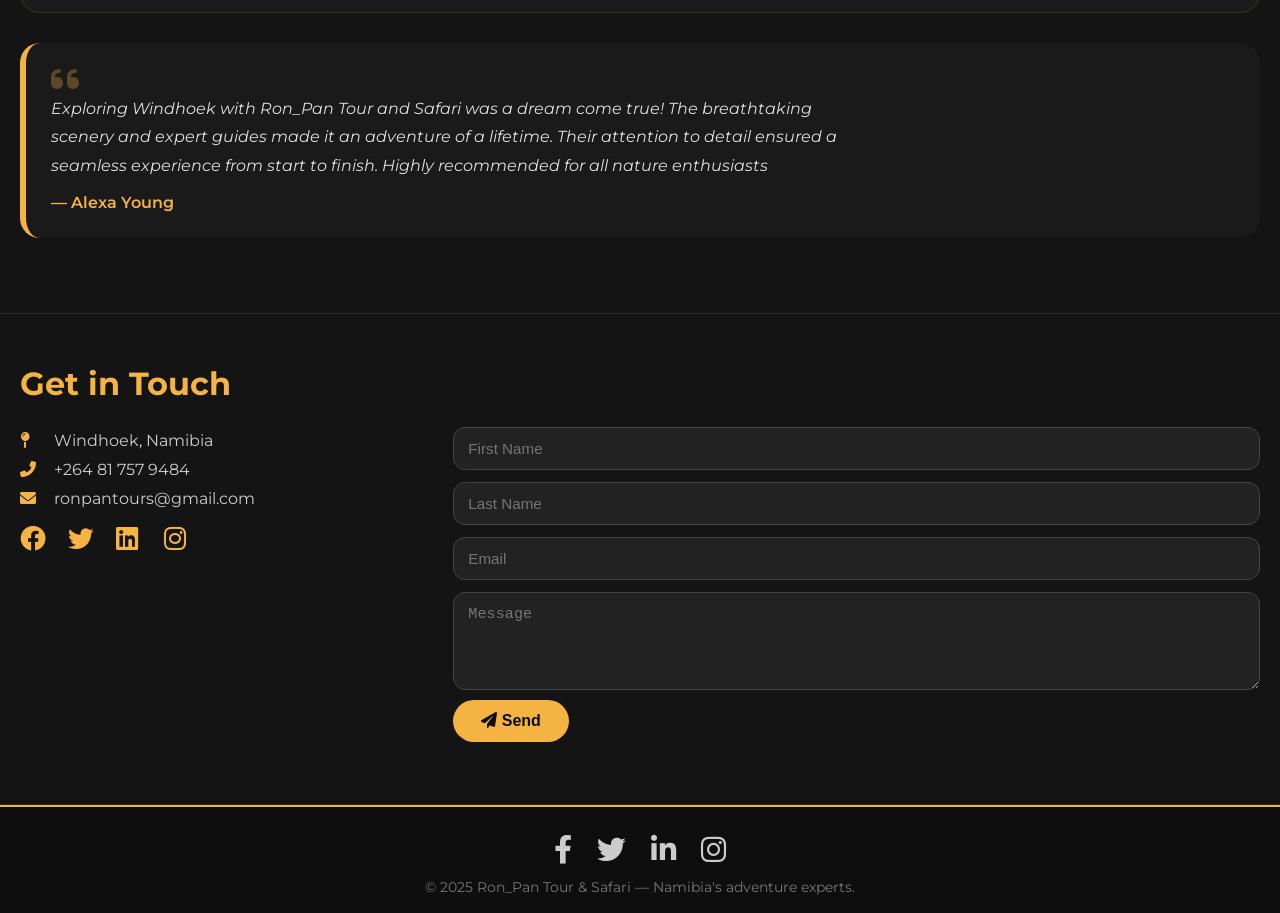
==== commit b0bf8c48: "Update index.html" ====
--- a/index.html
+++ b/index.html
@@ -61,7 +61,7 @@
       </div>
       <!-- 2: Etosha -->
       <div class="tour-card">
-        <img src="https://images.unsplash.com/photo-1546182990-dffeafbe841d?w=600&auto=format&fit=crop" alt="Etosha National Park" />
+        <img src="images/etosha.jpg" alt="Etosha National Park" />
         <div class="tour-card-content">
           <h3>Etosha National Park</h3>
           <p>Explore Namibia's premier wildlife destination and enjoy game viewing like no other.</p>
@@ -71,7 +71,7 @@
       </div>
       <!-- 3: Swakopmund -->
       <div class="tour-card">
-        <img src="images/swakop.jpg alt="Swakopmund" />
+        <img src="images/swakopmund.jpg alt="Swakopmund" />
         <div class="tour-card-content">
           <h3>Swakopmund</h3>
           <p>Discover the coastal charm, adventure activities, and unique history of Swakopmund.</p>
@@ -91,7 +91,7 @@
       </div>
       <!-- 5: Ruacana Water Falls -->
       <div class="tour-card">
-        <img src="https://media.istockphoto.com/id/467839065/photo/sunrise-at-the-ruacana-waterfall-namibia.jpg?s=1024x1024&w=is&k=20&c=HpD6GVs01hAGVoCbc5JxBF1jscBWIx7hPD32PZbxq1I" alt="Ruacana Water Falls" />
+        <img src="images/ruacana.jpg" alt="Ruacana Water Falls" />
         <div class="tour-card-content">
           <h3>Ruacana Water Falls</h3>
           <p>Experience the beauty of Ruacana Water Falls and the surrounding nature.</p>
@@ -120,28 +120,28 @@
     <p class="section-sub">Explore the breathtaking landscapes and wildlife that make Namibia a truly unique destination.</p>
     <div class="gallery-grid">
       <div class="gallery-item">
-        <img src="https://images.unsplash.com/photo-1547471080-7cc2caa01a7e?w=600&auto=format&fit=crop" alt="Katutura township" />
-      </div>
-      <div class="gallery-item">
-        <img src="https://images.unsplash.com/photo-1509316785289-025f5b846b35?w=600&auto=format&fit=crop" alt="Sossusvlei dunes" />
-      </div>
-      <div class="gallery-item">
-        <img src="https://images.unsplash.com/photo-1507525428034-b723cf961d3e?w=600&auto=format&fit=crop" alt="Swakopmund coast" />
-      </div>
-      <div class="gallery-item">
-        <img src="https://images.unsplash.com/photo-1505228395891-9a51e7e86bf6?w=600&auto=format&fit=crop" alt="Skeleton Coast" />
-      </div>
-      <div class="gallery-item">
-        <img src="https://images.unsplash.com/photo-1546182990-dffeafbe841d?w=600&auto=format&fit=crop" alt="Etosha wildlife" />
-      </div>
-      <div class="gallery-item">
-        <img src="https://images.unsplash.com/photo-1436491865332-7a61a109cc05?w=600&auto=format&fit=crop" alt="Namibian landscape" />
-      </div>
-      <div class="gallery-item">
-        <img src="https://images.unsplash.com/photo-1506905925346-21bda4d32df4?w=600&auto=format&fit=crop" alt="Namib Desert" />
-      </div>
-      <div class="gallery-item">
-        <img src="https://images.unsplash.com/photo-1516426122078-c23e76319801?w=600&auto=format&fit=crop" alt="Wildlife" />
+        <img src="images/g3.jpeg" alt="Katutura township" />
+      </div>
+      <div class="gallery-item">
+        <img src="images/g4.jpeg" alt="Sossusvlei dunes" />
+      </div>
+      <div class="gallery-item">
+        <img src="images/ge.jpeg" alt="Swakopmund coast" />
+      </div>
+      <div class="gallery-item">
+        <img src="images/ge.jpeg" alt="Skeleton Coast" />
+      </div>
+      <div class="gallery-item">
+        <img src="images/back.jpeg" alt="Etosha wildlife" />
+      </div>
+      <div class="gallery-item">
+        <img src="images/gel.jpeg" alt="Namibian landscape" />
+      </div>
+      <div class="gallery-item">
+        <img src="images/gal.avif" alt="Namib Desert" />
+      </div>
+      <div class="gallery-item">
+        <img src="images/mus.avif" alt="Wildlife" />
       </div>
     </div>
   </div>
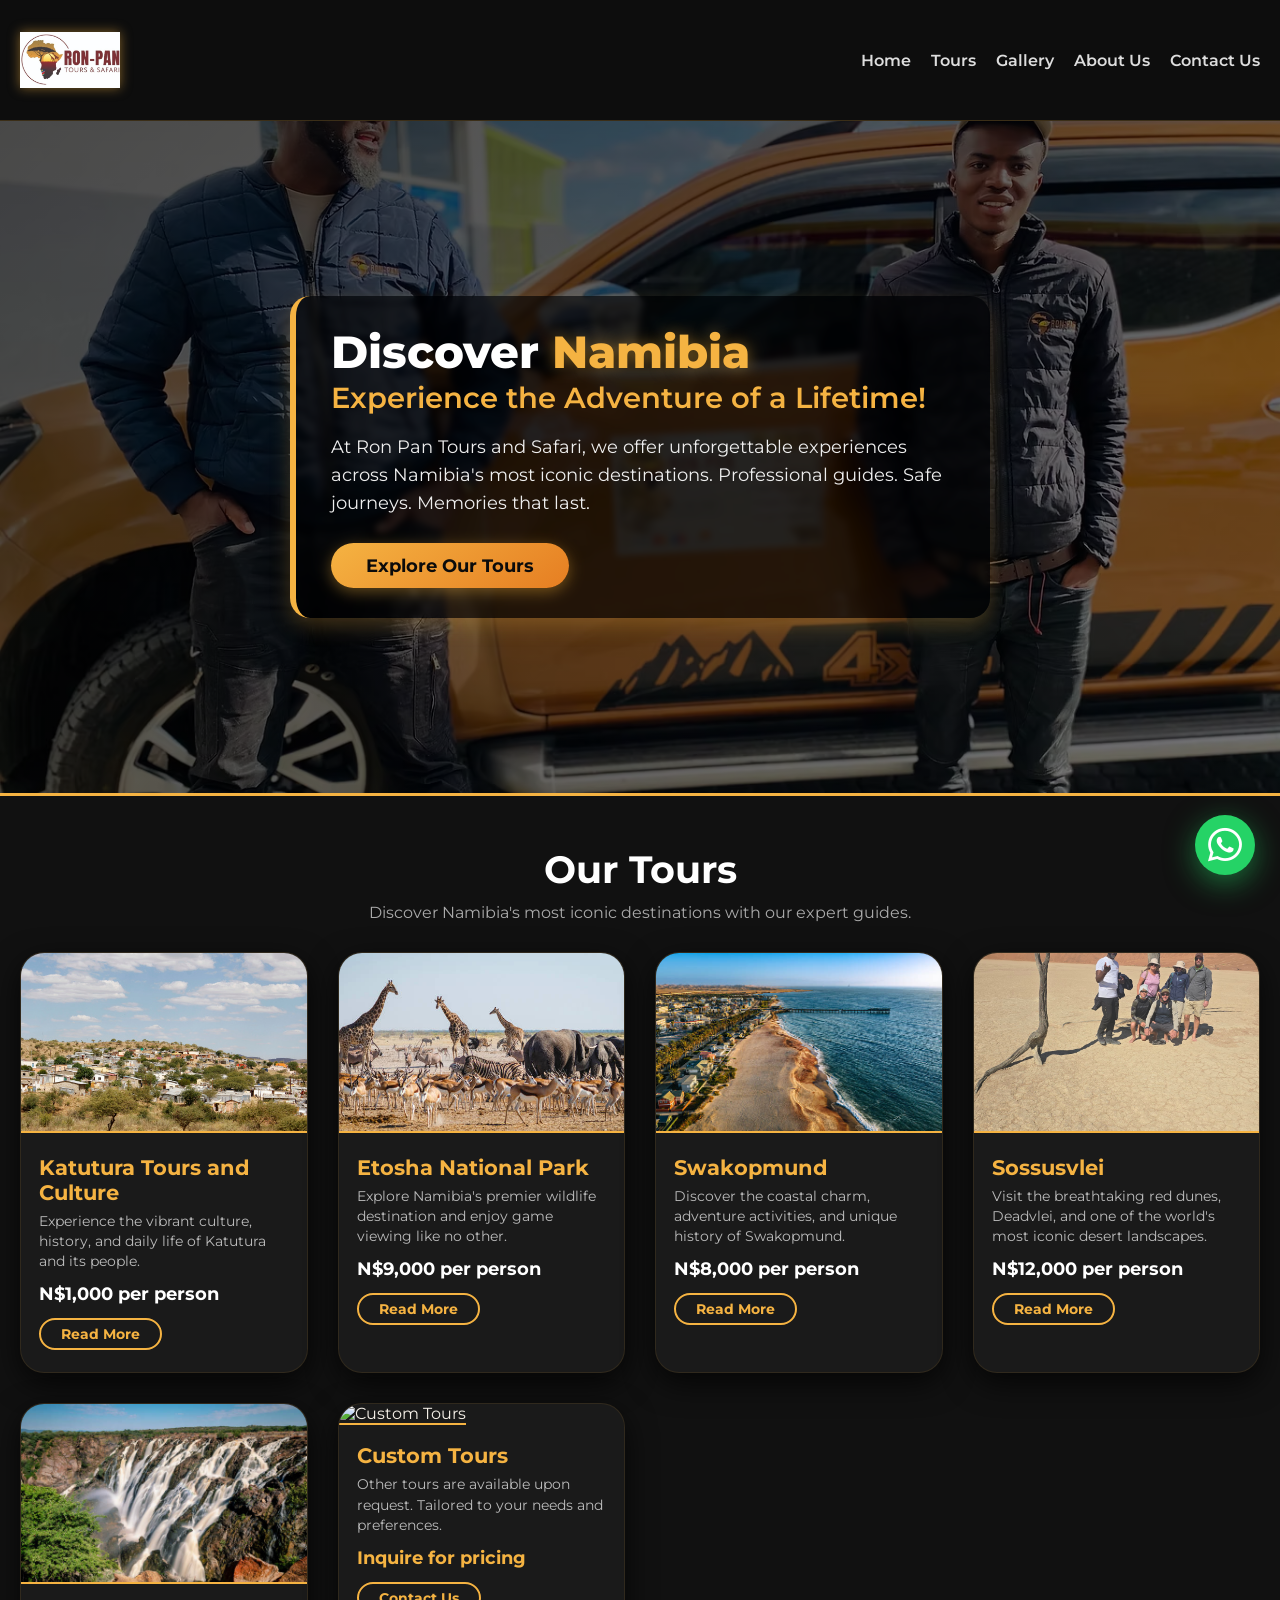
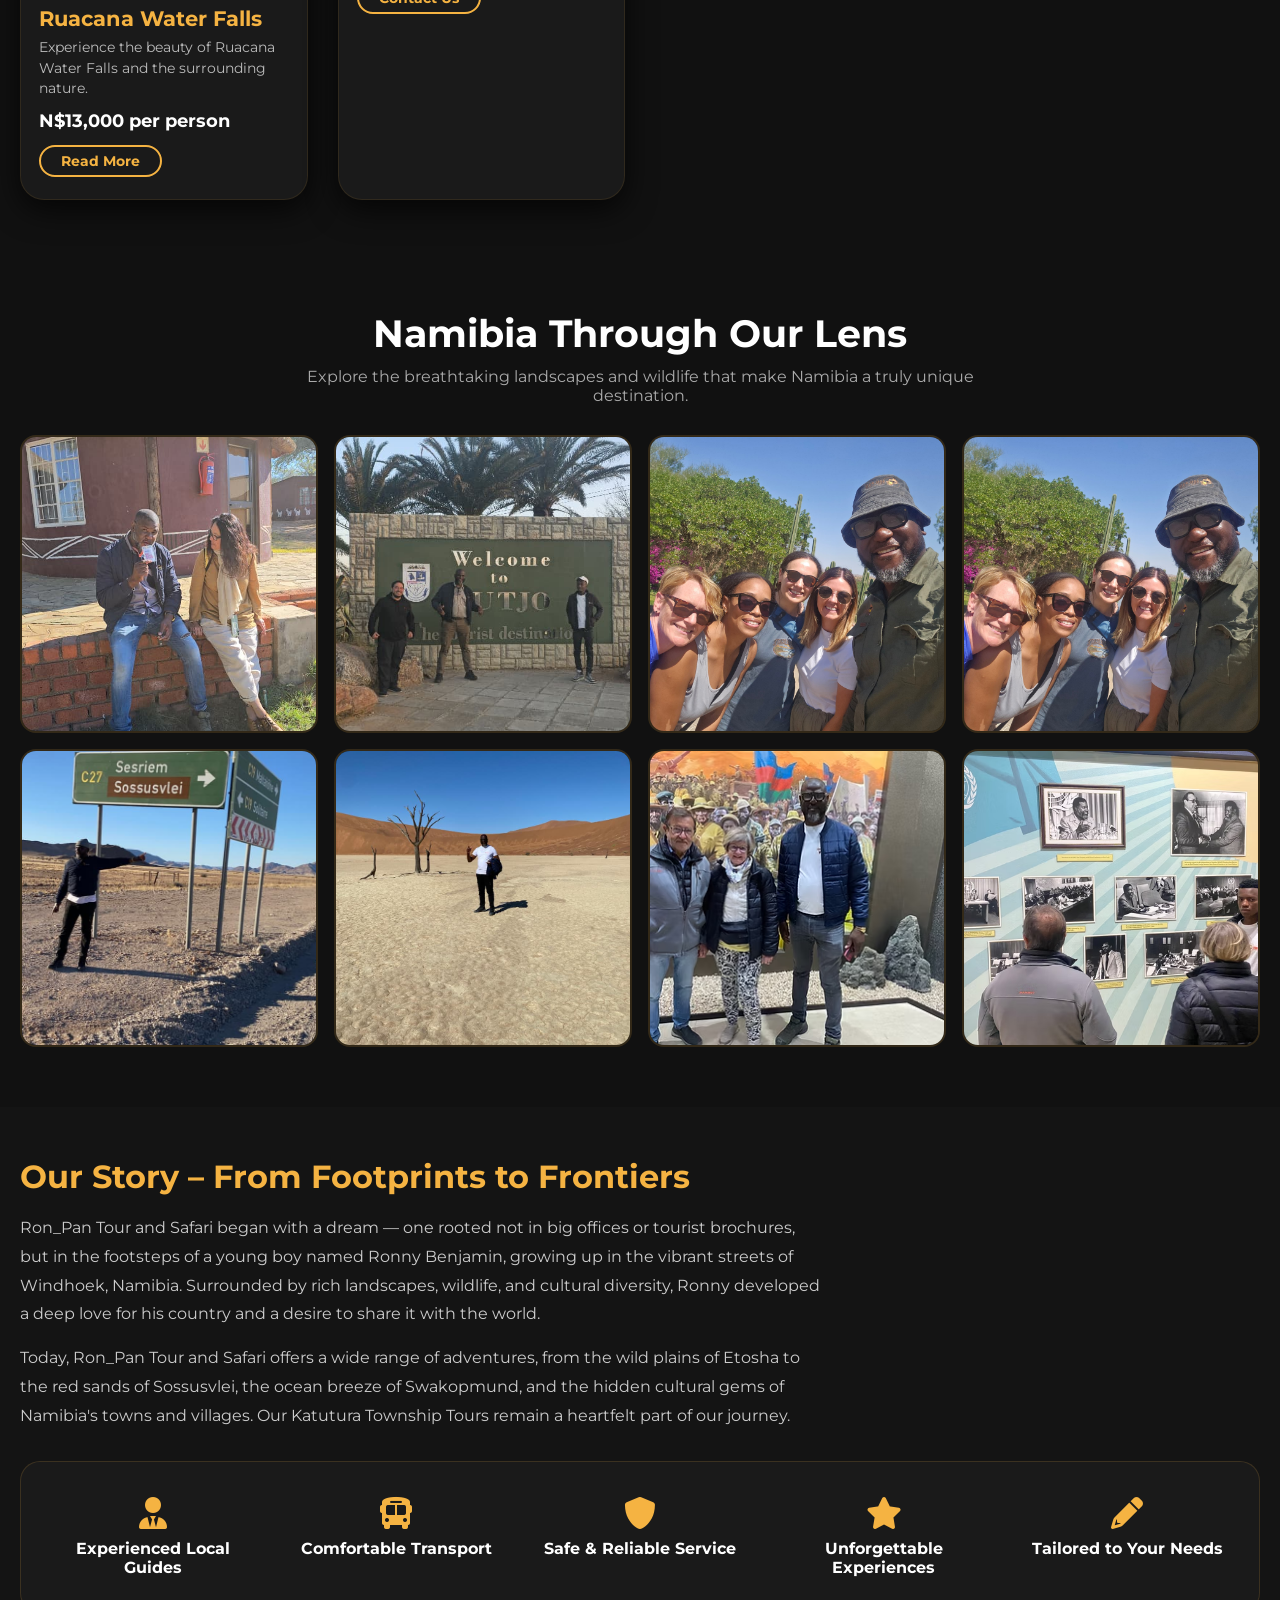
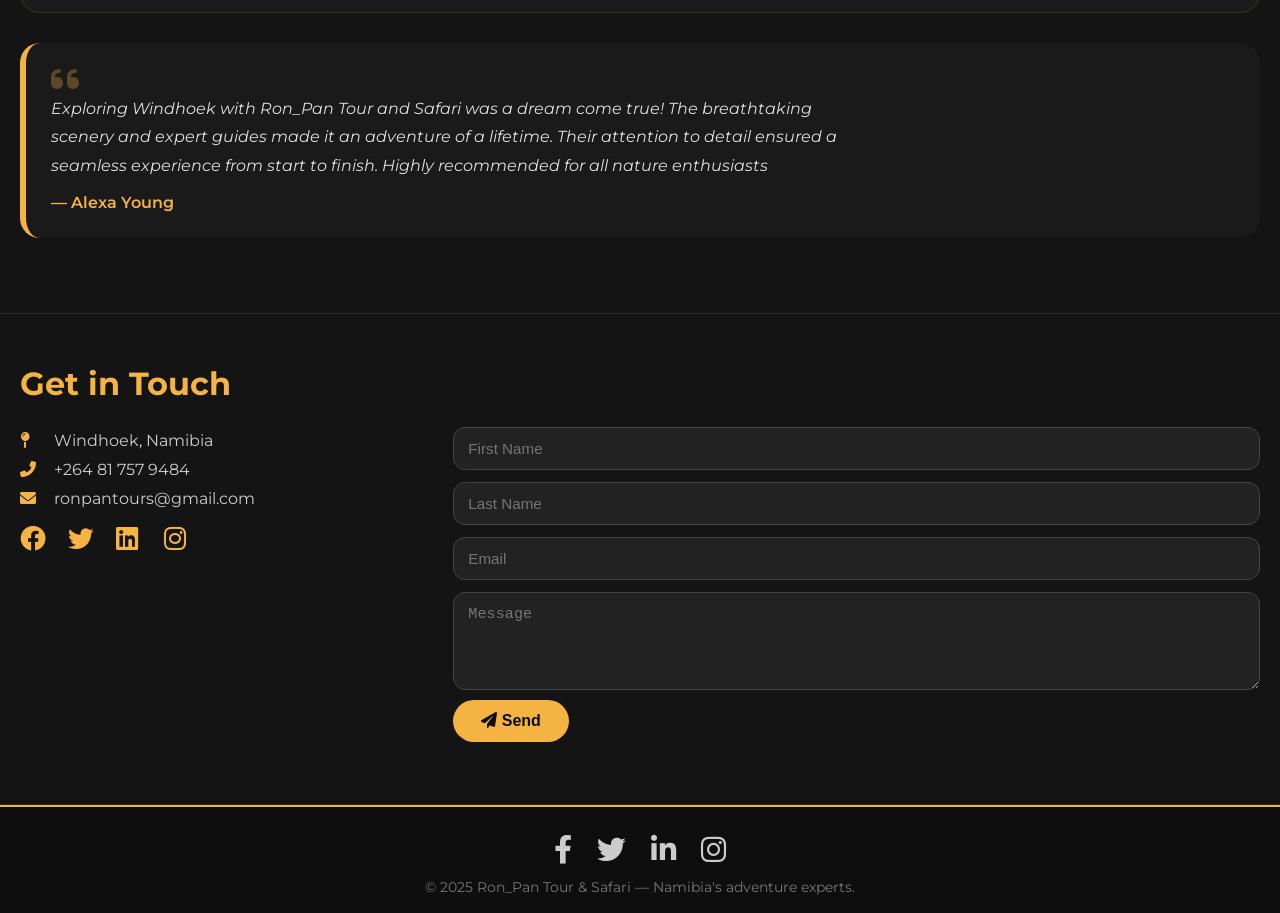
==== commit 25b2ea14: "Update index.html" ====
--- a/index.html
+++ b/index.html
@@ -71,7 +71,7 @@
       </div>
       <!-- 3: Swakopmund -->
       <div class="tour-card">
-        <img src="images/swakopmund.jpg alt="Swakopmund" />
+        <img src="images/swakopmund.jpg" alt="Swakopmund" />
         <div class="tour-card-content">
           <h3>Swakopmund</h3>
           <p>Discover the coastal charm, adventure activities, and unique history of Swakopmund.</p>
--- a/style.css
+++ b/style.css
@@ -191,7 +191,7 @@
 /* ===== HERO ===== */
 .hero {
   background: linear-gradient(135deg, rgba(0, 0, 0, 0.7), rgba(0, 0, 0, 0.5)),
-    url('images/back.jpeg') center/cover no-repeat;
+    url('images/bag.avif') center/cover no-repeat;
   min-height: 75vh;
   display: flex;
   align-items: center;
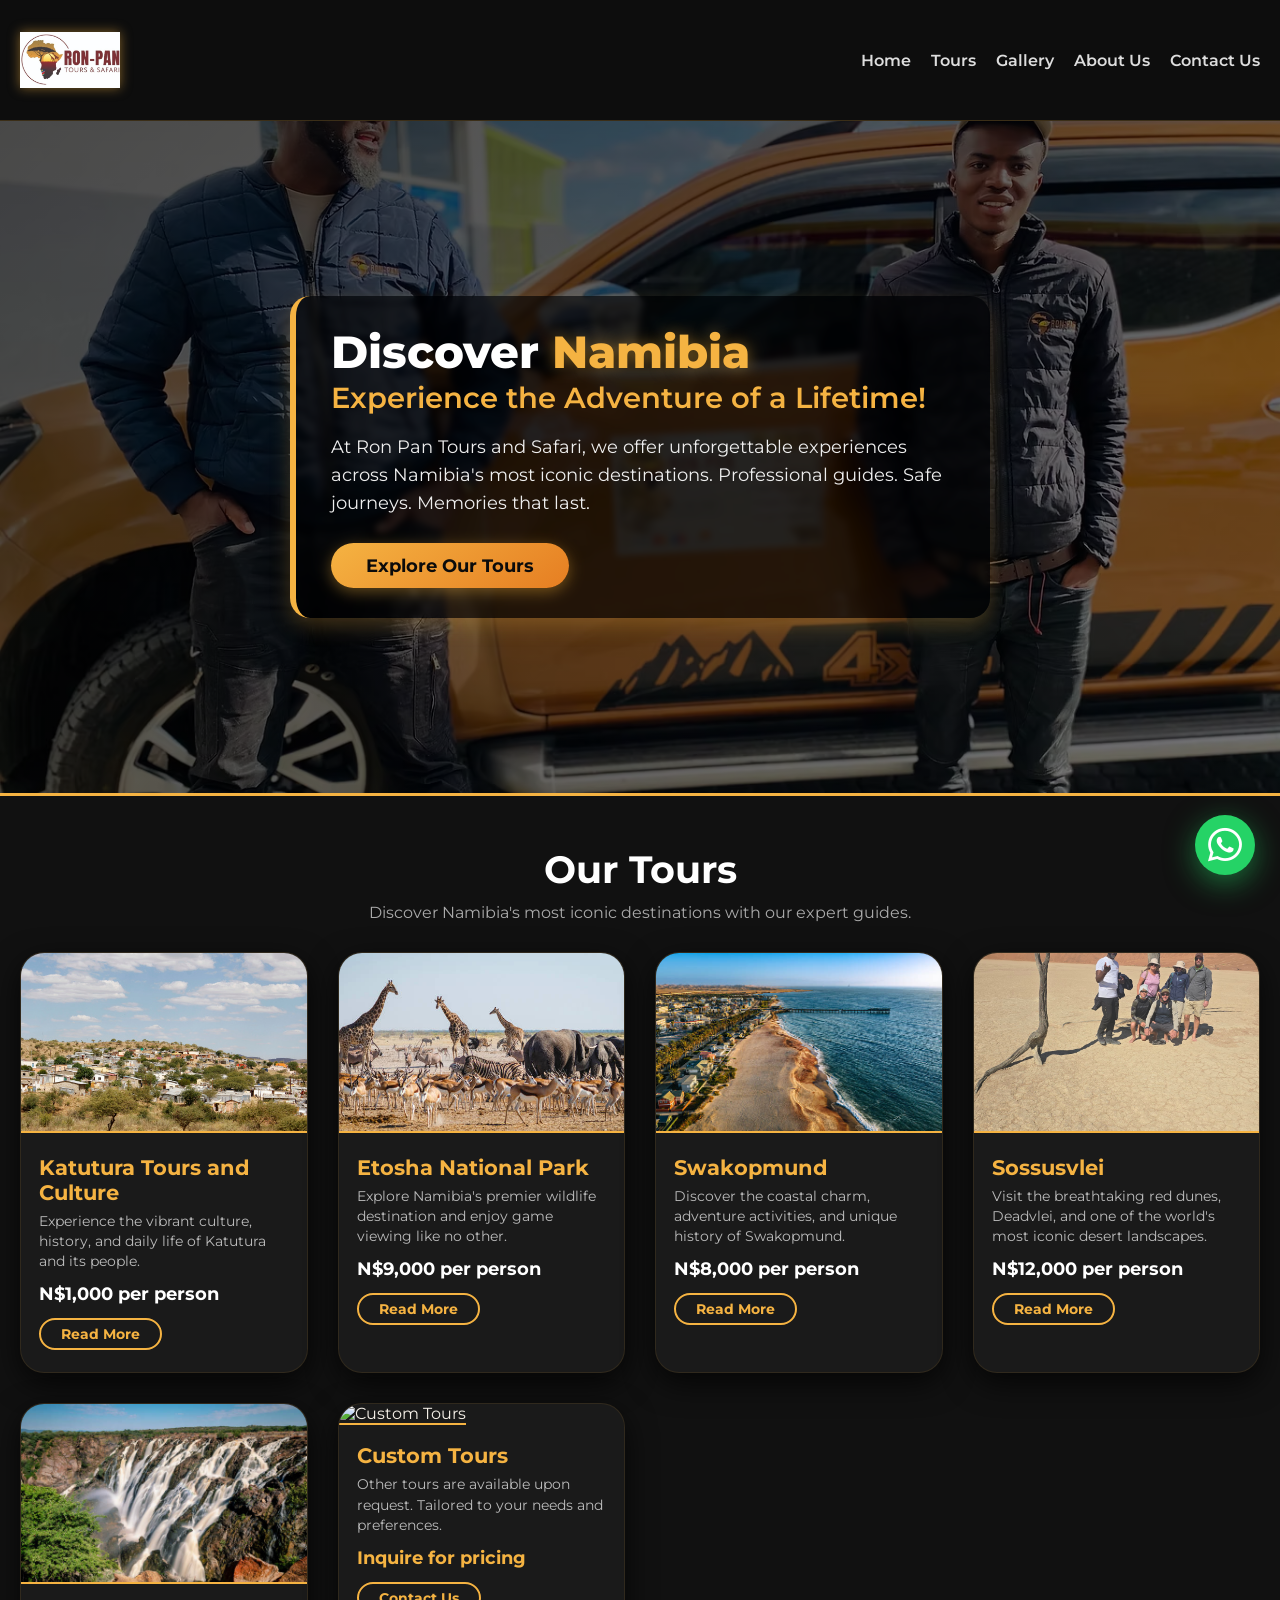
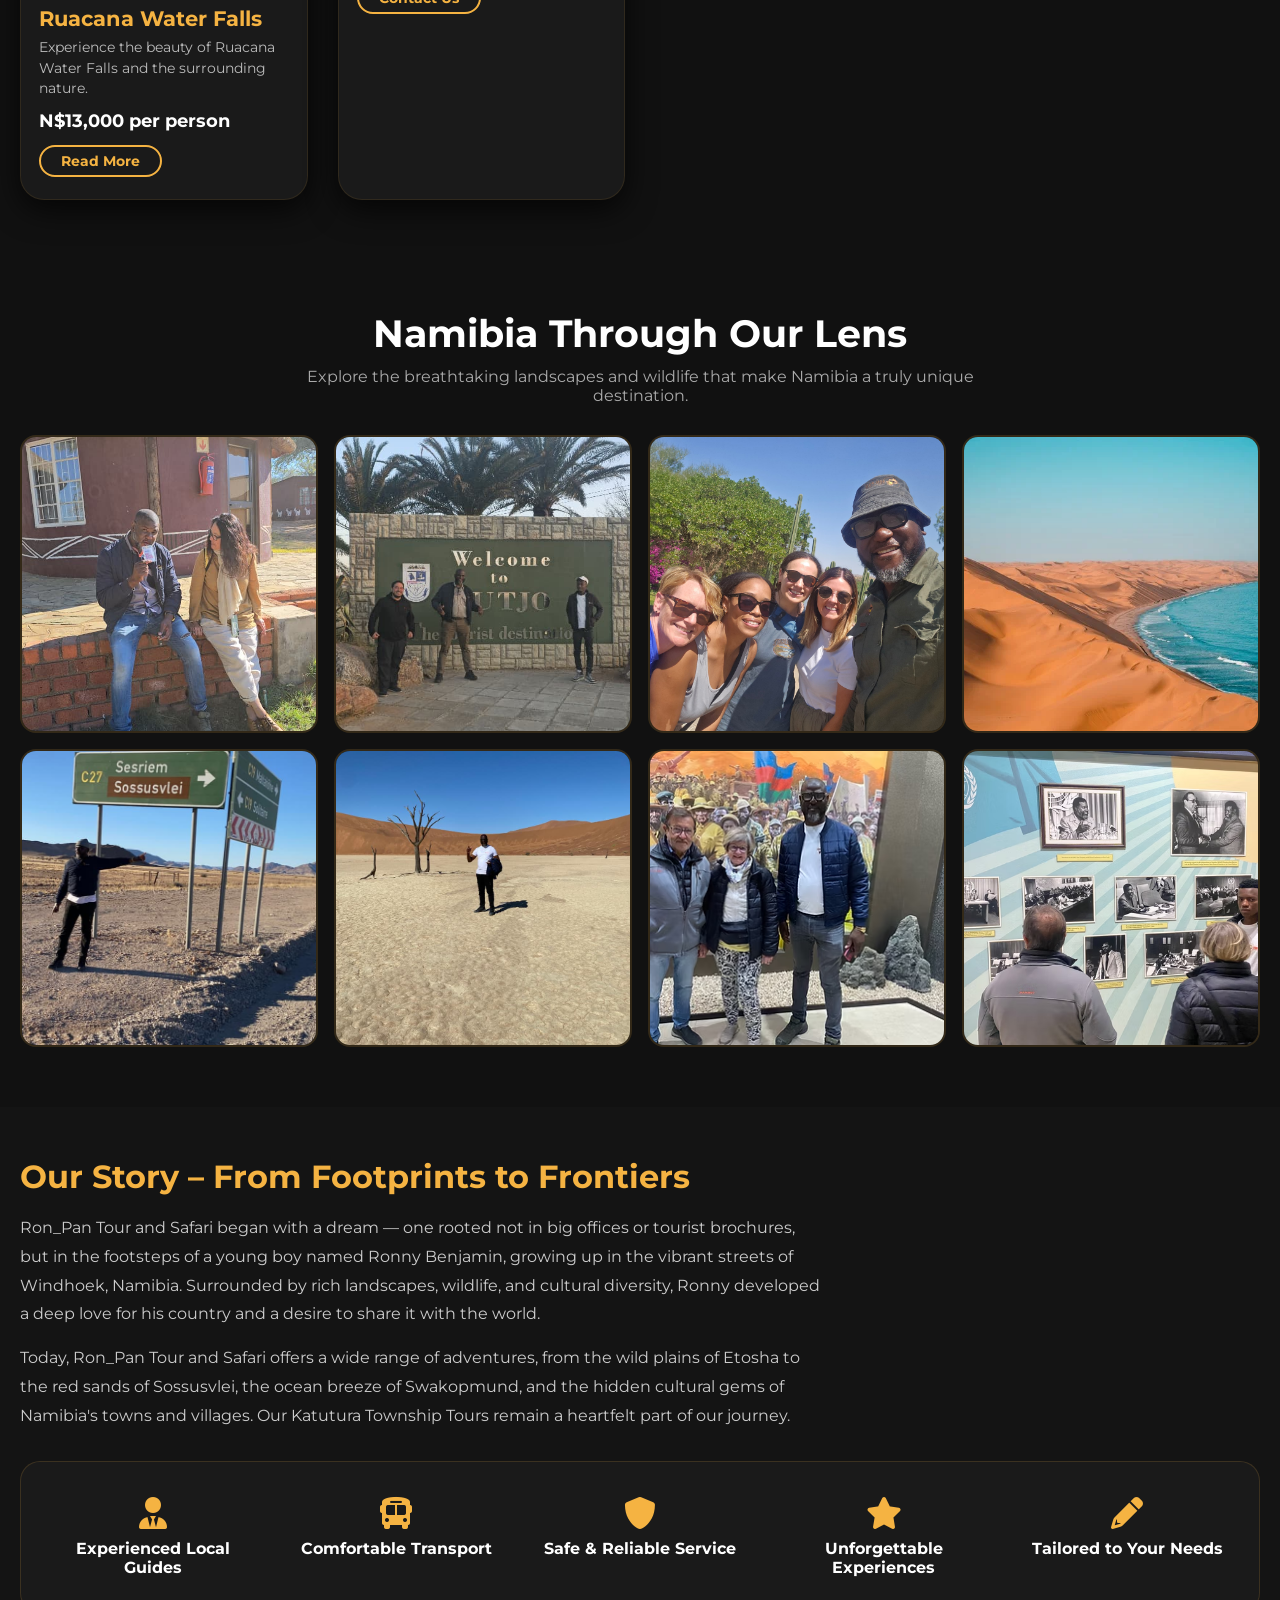
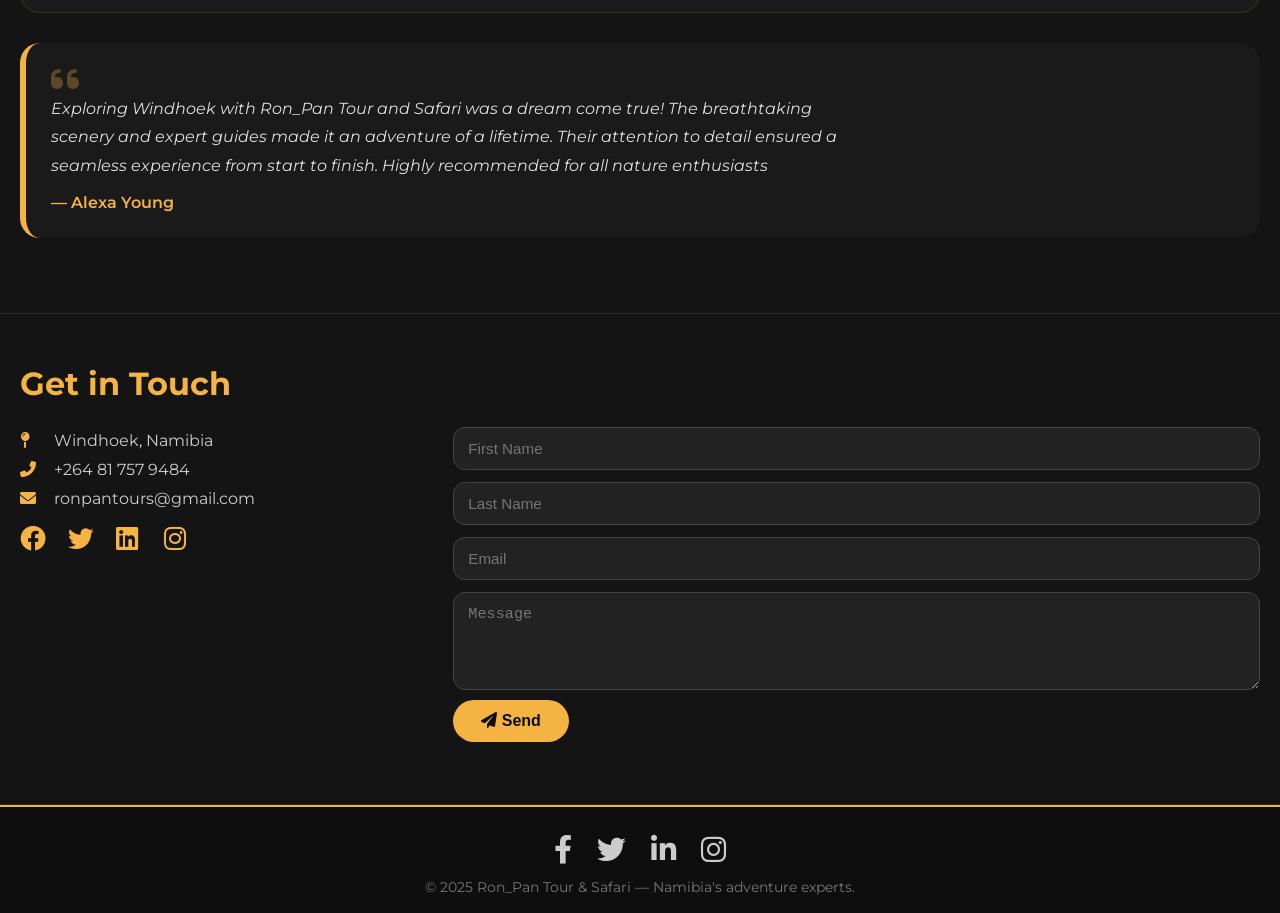
==== commit 3fee0656: "Fix HTML encoding issues in index.html" ====
--- a/index.html
+++ b/index.html
@@ -129,7 +129,7 @@
         <img src="images/ge.jpeg" alt="Swakopmund coast" />
       </div>
       <div class="gallery-item">
-        <img src="images/ge.jpeg" alt="Skeleton Coast" />
+        <img src="images/desert.webp" alt="Skeleton Coast" />
       </div>
       <div class="gallery-item">
         <img src="images/back.jpeg" alt="Etosha wildlife" />
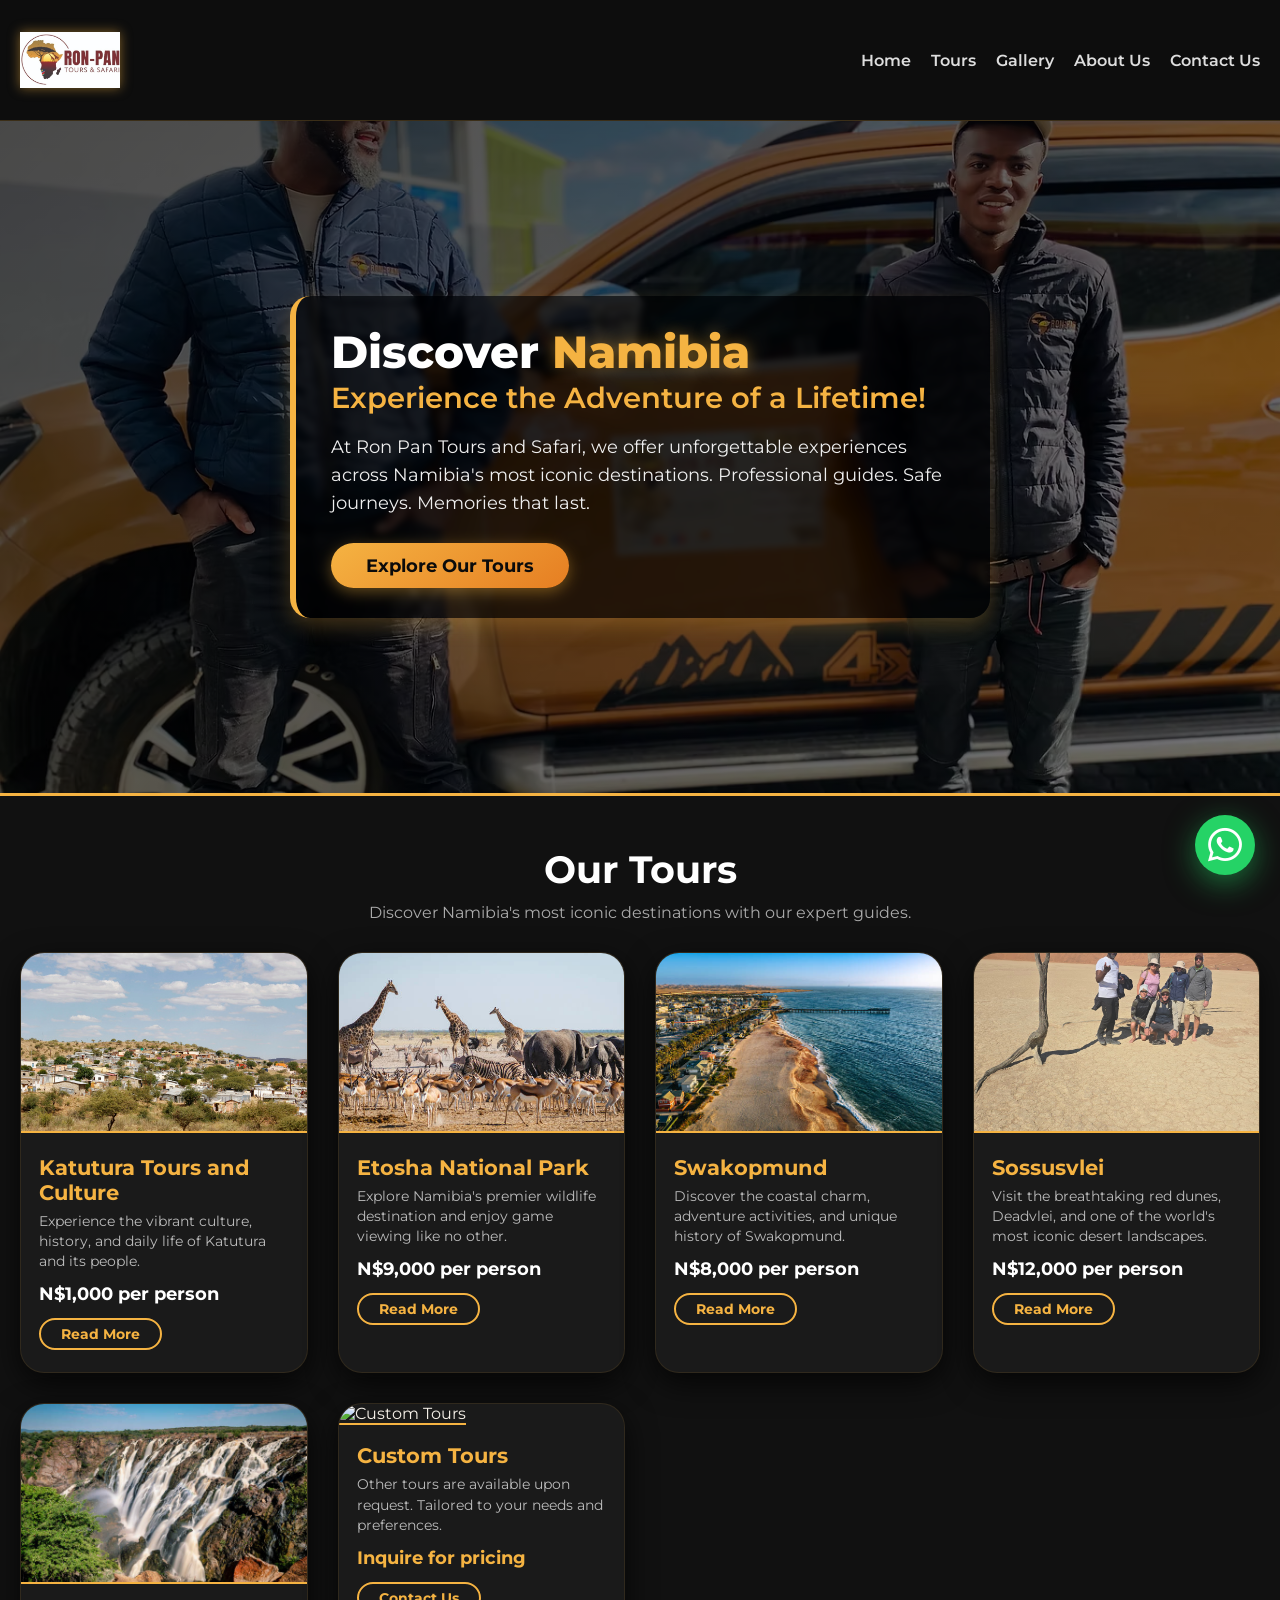
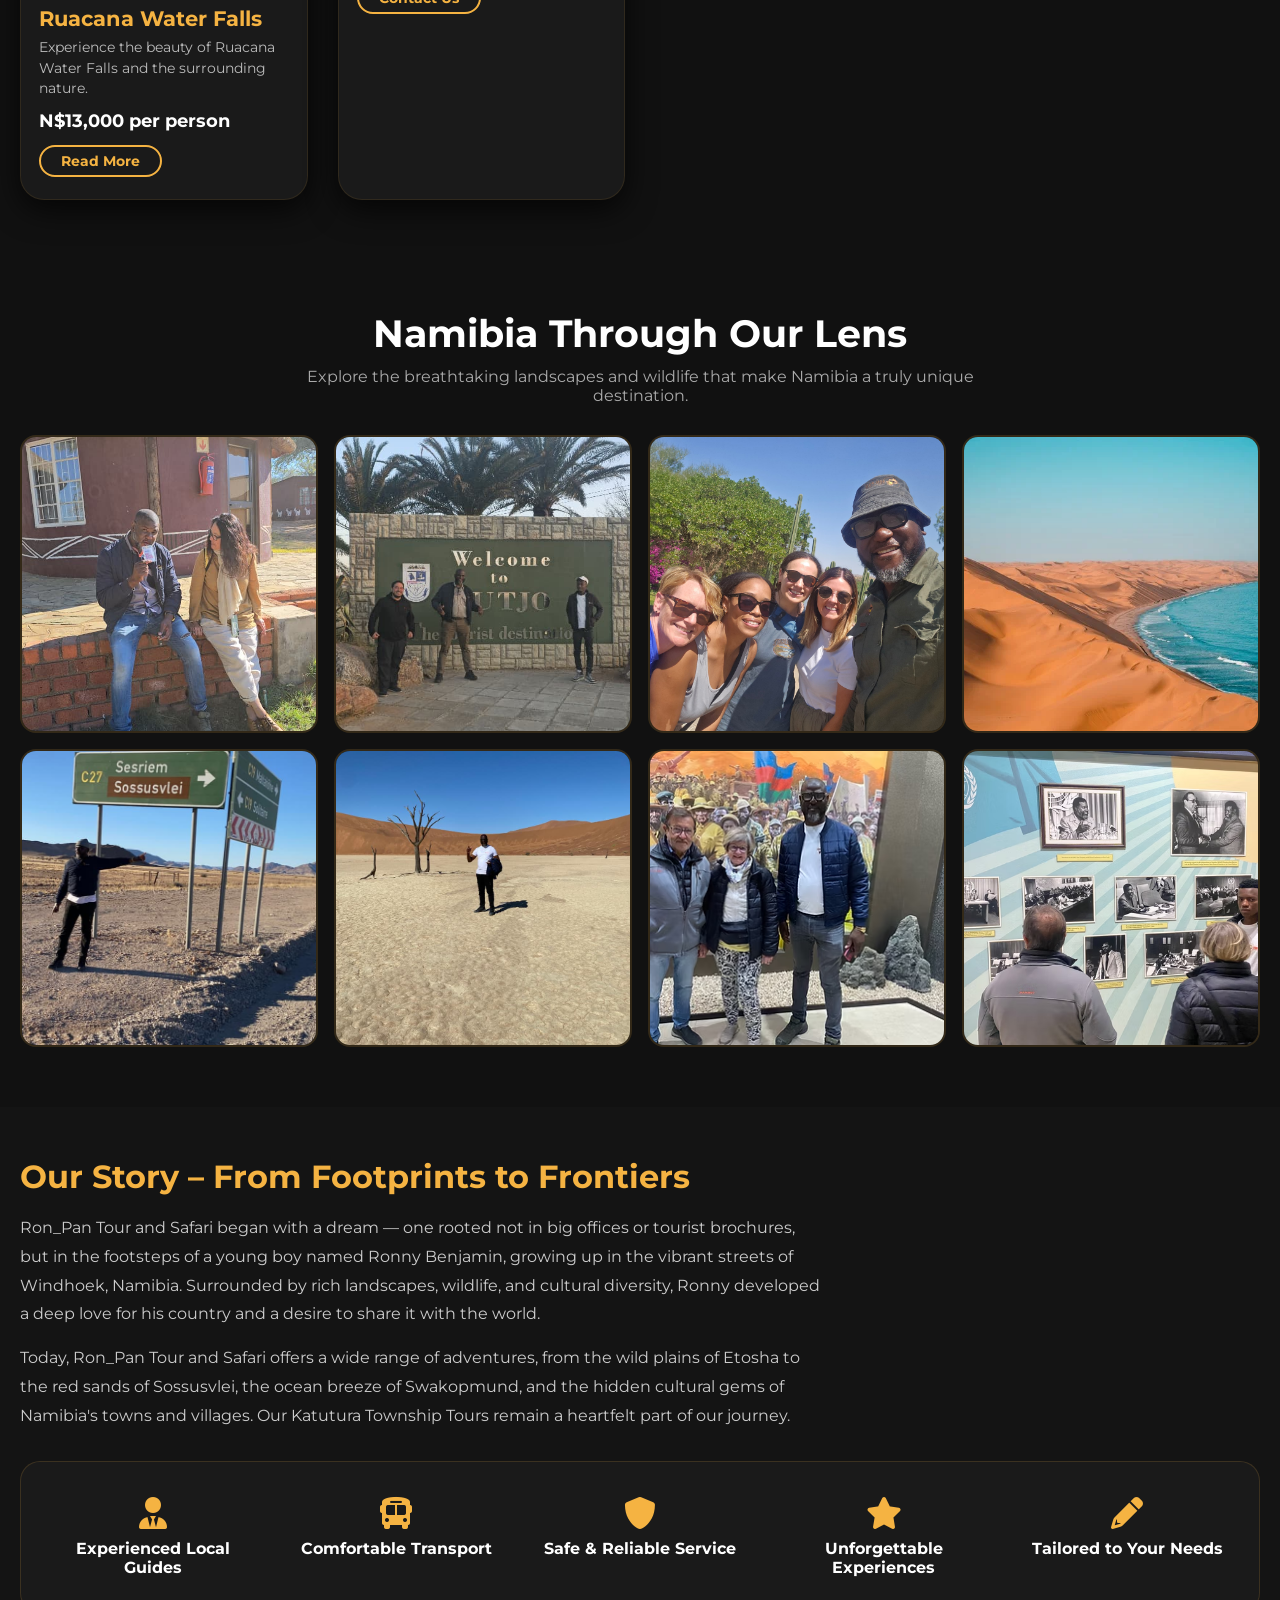
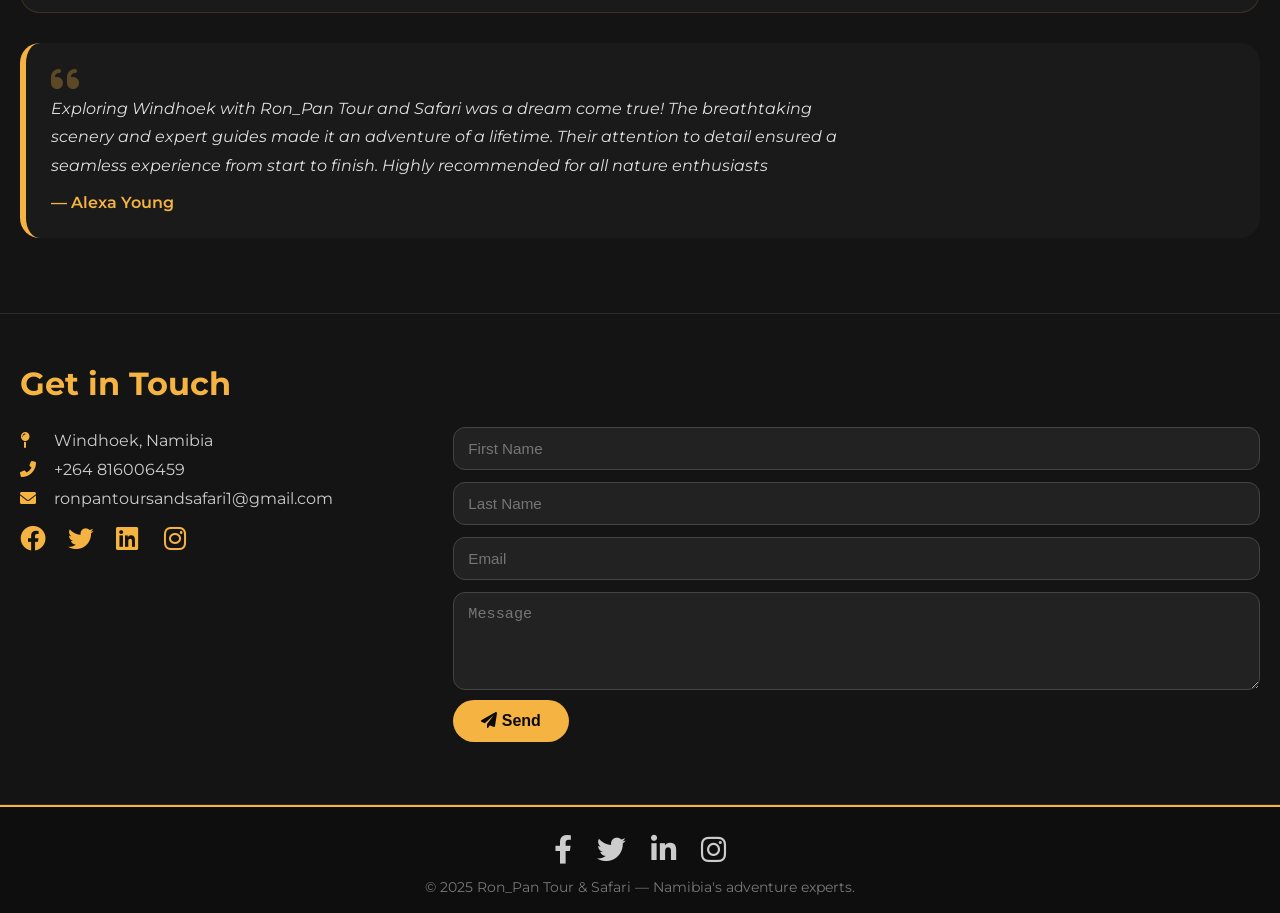
==== commit 18cb70cb: "Update index.html" ====
--- a/index.html
+++ b/index.html
@@ -193,8 +193,8 @@
     <div class="contact-grid">
       <div class="contact-info">
         <p><i class="fas fa-map-pin"></i> Windhoek, Namibia</p>
-        <p><i class="fas fa-phone-alt"></i> +264 81 757 9484</p>
-        <p><i class="fas fa-envelope"></i> ronpantours@gmail.com</p>
+        <p><i class="fas fa-phone-alt"></i> +264 816006459</p>
+        <p><i class="fas fa-envelope"></i> ronpantoursandsafari1@gmail.com</p>
         <div class="contact-social">
           <a href="#"><i class="fab fa-facebook"></i></a>
           <a href="#"><i class="fab fa-twitter"></i></a>
@@ -235,7 +235,7 @@
 </footer>
 
 <!-- ===== FLOATING WHATSAPP ===== -->
-<a href="https://wa.me/264817579484" target="_blank" class="whatsapp-float" aria-label="Chat on WhatsApp">
+<a href="https://wa.me/264816006459" target="_blank" class="whatsapp-float" aria-label="Chat on WhatsApp">
   <i class="fab fa-whatsapp"></i>
 </a>
 
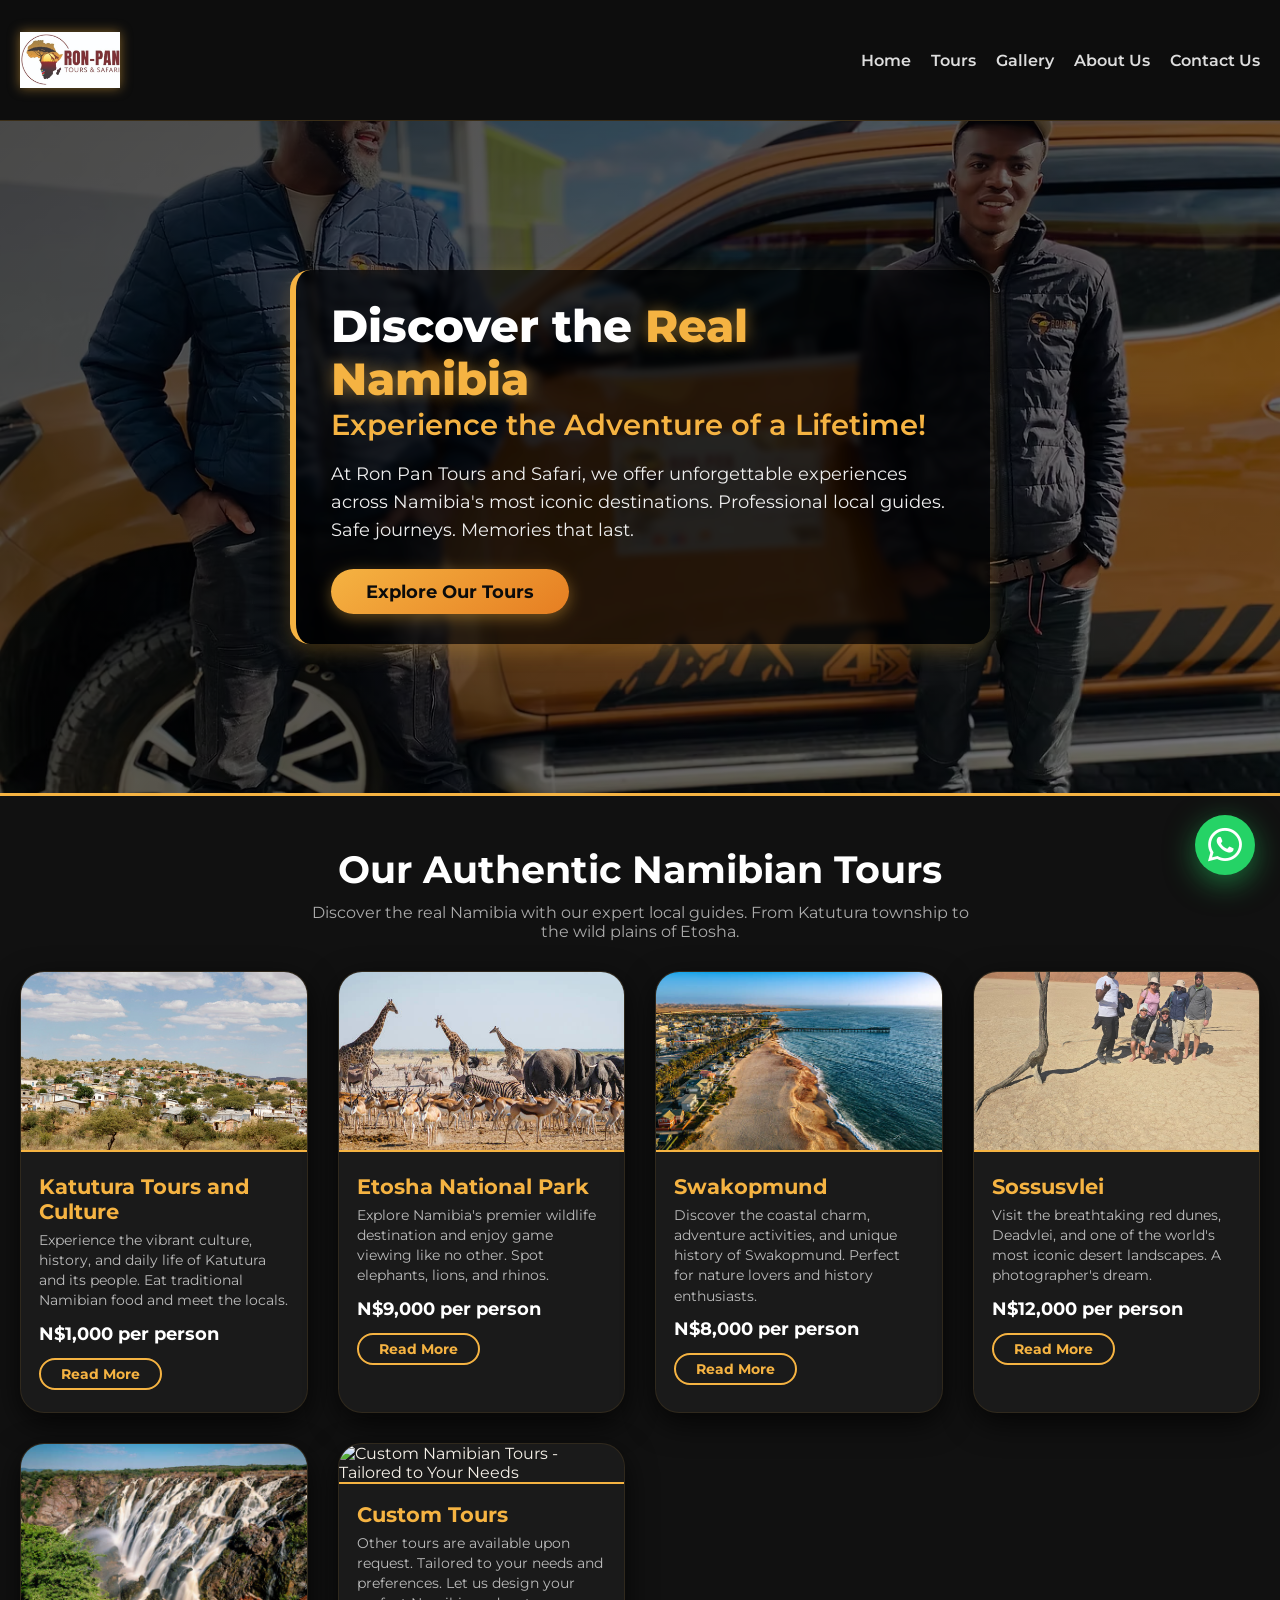
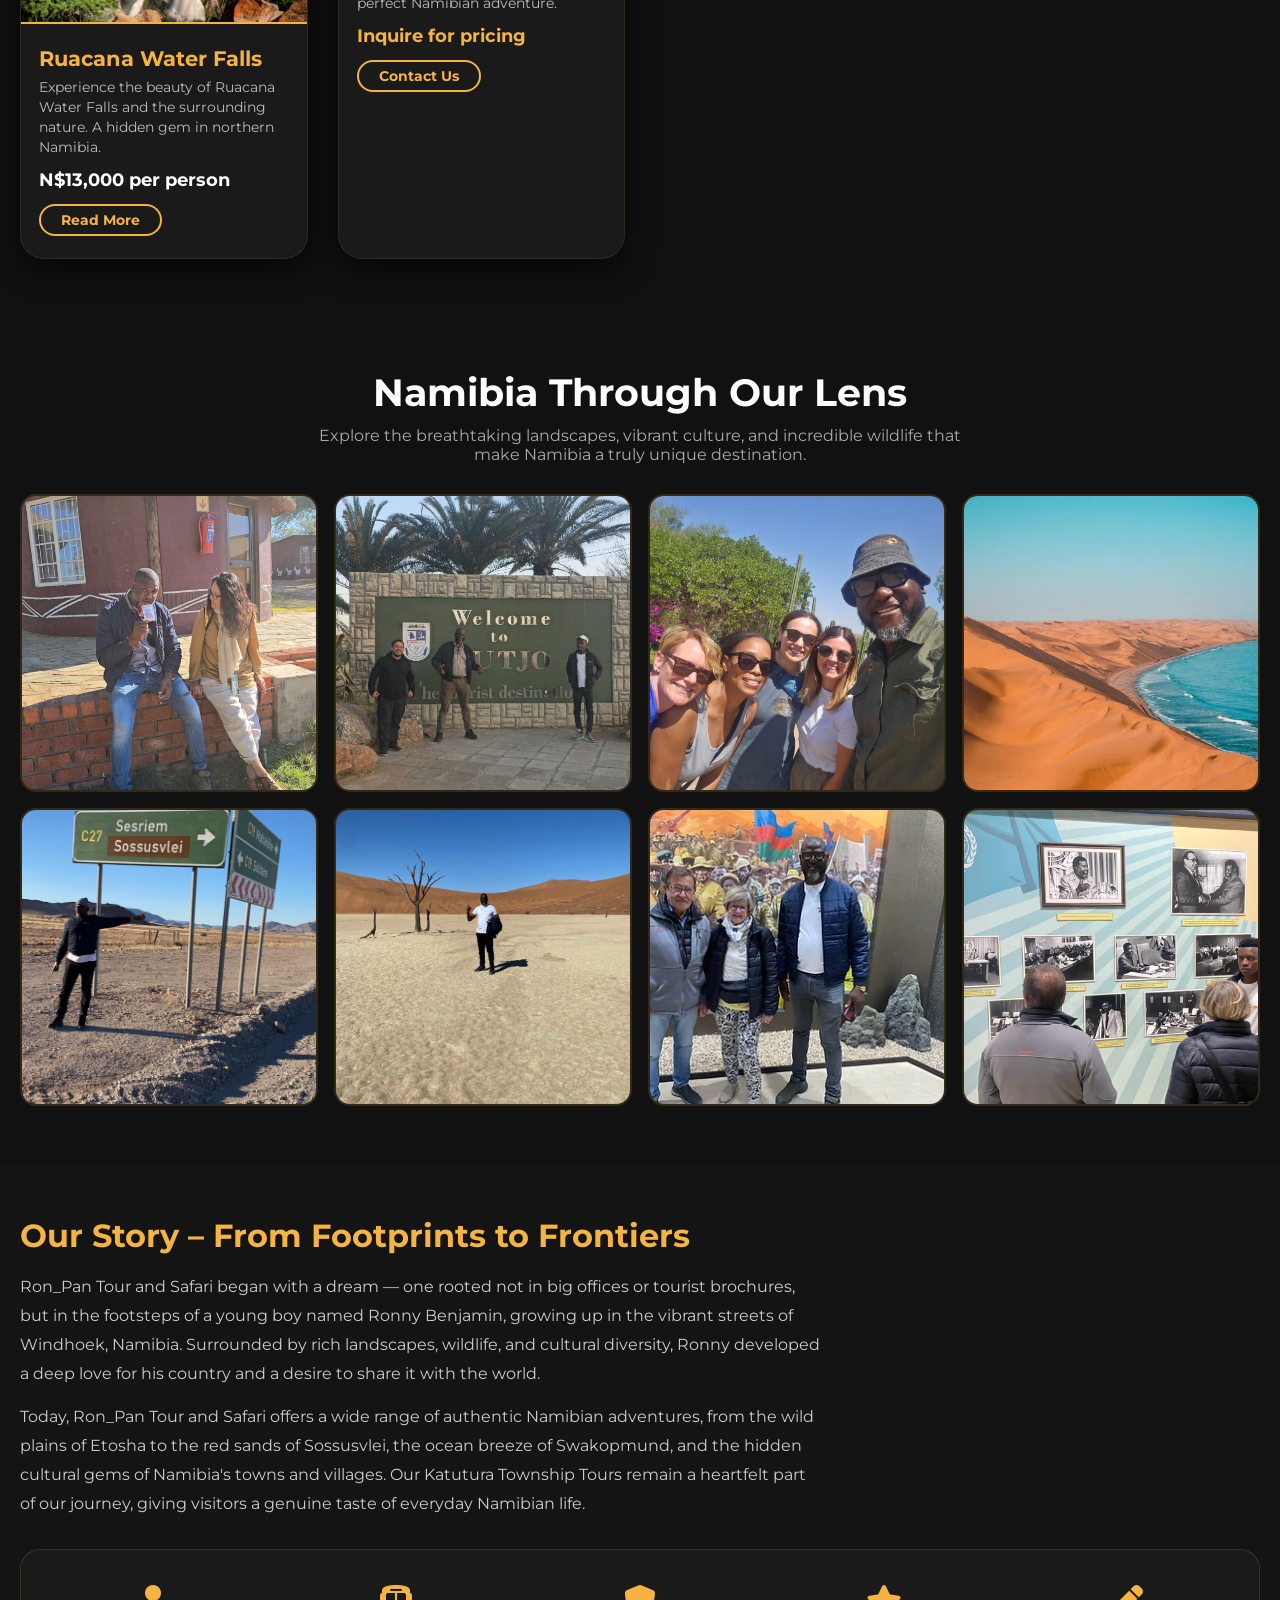
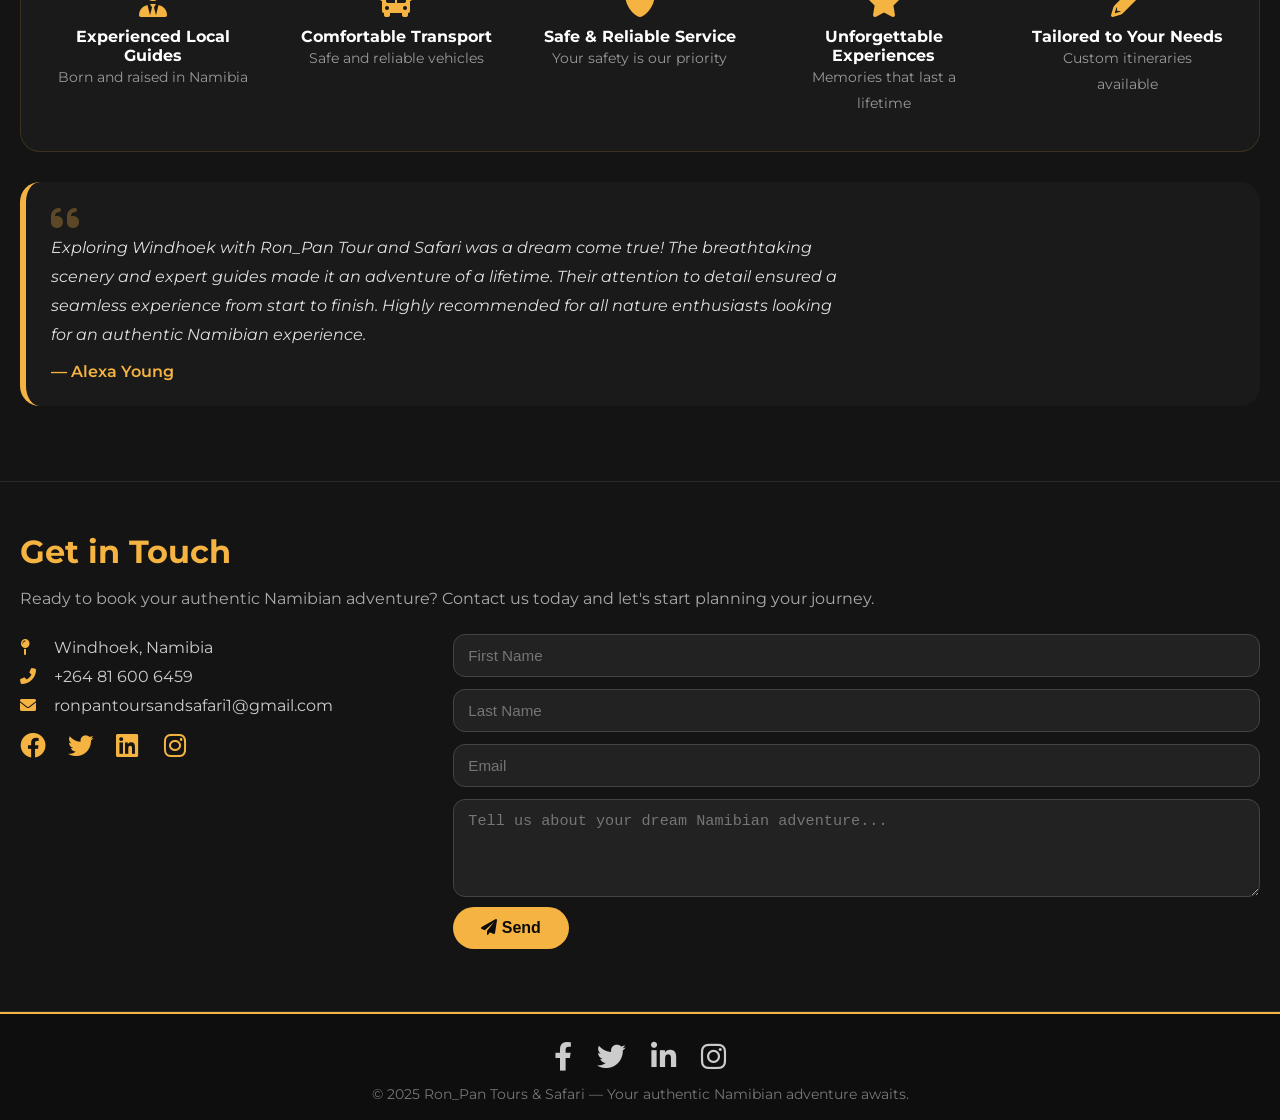
==== commit 8b62c3de: "Update index.html" ====
--- a/index.html
+++ b/index.html
@@ -1,17 +1,159 @@
 <!DOCTYPE html>
 <html lang="en">
 <head>
+  <!-- ===== PREMIUM SEO ===== -->
   <meta charset="UTF-8" />
   <meta name="viewport" content="width=device-width, initial-scale=1.0, maximum-scale=1.0, user-scalable=yes" />
-  <title>Ron_Pan Tour & Safari</title>
-  <!-- Font Awesome 6 -->
+  
+  <!-- PRIMARY TITLE (includes high-value keywords) -->
+  <title>Ron_Pan Tours & Safari | Authentic Namibian Tours, Katutura Township & Wildlife Safaris</title>
+  
+  <!-- META DESCRIPTION (compelling, keyword-rich, under 160 chars) -->
+  <meta name="description" content="Experience authentic Namibian tours with Ron_Pan. Visit Katutura township, taste local food, explore Etosha, Sossusvlei & Swakopmund. Book your real Namibia adventure today." />
+  
+  <!-- KEYWORDS (targeted long-tail + high-volume) -->
+  <meta name="keywords" content="Namibian tours, Namibia safari, Katutura township tour, authentic Namibia travel, Windhoek tour guide, Etosha safari, Sossusvlei dunes, Swakopmund tours, Namibia cultural tours, local Namibian guide, real Namibia experience, informal settlement tour Namibia" />
+  
+  <!-- ROBOTS (index and follow all pages) -->
+  <meta name="robots" content="index, follow" />
+  <meta name="googlebot" content="index, follow" />
+  
+  <!-- CANONICAL URL (prevents duplicate content issues) -->
+  <link rel="canonical" href="https://ronpantours.com/" />
+  
+  <!-- OPEN GRAPH (for social sharing) -->
+  <meta property="og:title" content="Ron_Pan Tours & Safari | Authentic Namibian Tours" />
+  <meta property="og:description" content="Experience the real Namibia with local guides. Katutura township tours, wildlife safaris, and desert adventures." />
+  <meta property="og:type" content="website" />
+  <meta property="og:url" content="https://ronpantours.com/" />
+  <meta property="og:image" content="https://ronpantours.com/images/og-image.jpg" />
+  
+  <!-- TWITTER CARD -->
+  <meta name="twitter:card" content="summary_large_image" />
+  <meta name="twitter:title" content="Ron_Pan Tours & Safari | Authentic Namibian Tours" />
+  <meta name="twitter:description" content="Book authentic Namibian tours with local guides. Katutura, Etosha, Sossusvlei & more." />
+  
+  <!-- GEO TAGS (target Namibia) -->
+  <meta name="geo.region" content="NA" />
+  <meta name="geo.placename" content="Windhoek, Namibia" />
+  <meta name="geo.position" content="-22.5609;17.0658" />
+  <meta name="ICBM" content="-22.5609, 17.0658" />
+  
+  <!-- LANGUAGE -->
+  <meta name="language" content="English" />
+  
+  <!-- AUTHOR -->
+  <meta name="author" content="Ron_Pan Tours & Safari" />
+  
+  <!-- VERIFICATION (add your own when you get them) -->
+  <meta name="google-site-verification" content="your-verification-code" />
+  
+  <!-- ===== FAVICON ===== -->
+  <link rel="icon" href="images/logo.jpeg" type="image/jpeg" />
+  
+  <!-- ===== FONTS & ICONS ===== -->
   <link rel="stylesheet" href="https://cdnjs.cloudflare.com/ajax/libs/font-awesome/6.0.0-beta3/css/all.min.css" />
-  <!-- Google Font -->
   <link href="https://fonts.googleapis.com/css2?family=Montserrat:wght@400;600;700;800&display=swap" rel="stylesheet" />
-  <!-- main stylesheet -->
+  
+  <!-- ===== MAIN STYLESHEET ===== -->
   <link rel="stylesheet" href="style.css" />
-  <!-- favicon -->
-  <link rel="icon" href="images/logo.jpeg" type="image/jpeg" />
+  
+  <!-- ===== STRUCTURED DATA (JSON-LD) ===== -->
+  <script type="application/ld+json">
+  {
+    "@context": "https://schema.org",
+    "@type": "TouristAttraction",
+    "name": "Ron_Pan Tours & Safari",
+    "description": "Authentic Namibian tours including Katutura township tours, Etosha safaris, Sossusvlei desert tours, and Swakopmund coastal experiences.",
+    "address": {
+      "@type": "PostalAddress",
+      "addressLocality": "Windhoek",
+      "addressCountry": "Namibia"
+    },
+    "telephone": "+264816006459",
+    "email": "ronpantoursandsafari1@gmail.com",
+    "url": "https://ronpantours.com",
+    "sameAs": [
+      "https://facebook.com/ronpantours",
+      "https://instagram.com/ronpantours"
+    ],
+    "openingHours": "Mo-Su 06:00-20:00",
+    "priceRange": "N$1,000 - N$13,000"
+  }
+  </script>
+  
+  <!-- ===== TOUR ITEMS STRUCTURED DATA ===== -->
+  <script type="application/ld+json">
+  {
+    "@context": "https://schema.org",
+    "@type": "ItemList",
+    "itemListElement": [
+      {
+        "@type": "ListItem",
+        "position": 1,
+        "name": "Katutura Tours and Culture",
+        "description": "Experience the vibrant culture, history, and daily life of Katutura and its people.",
+        "url": "https://ronpantours.com/katutura-tour.html"
+      },
+      {
+        "@type": "ListItem",
+        "position": 2,
+        "name": "Etosha National Park Safari",
+        "description": "Explore Namibia's premier wildlife destination and enjoy game viewing like no other.",
+        "url": "https://ronpantours.com/etosha-tour.html"
+      },
+      {
+        "@type": "ListItem",
+        "position": 3,
+        "name": "Swakopmund Coastal Tours",
+        "description": "Discover the coastal charm, adventure activities, and unique history of Swakopmund.",
+        "url": "https://ronpantours.com/swakopmund-tour.html"
+      },
+      {
+        "@type": "ListItem",
+        "position": 4,
+        "name": "Sossusvlei Desert Tours",
+        "description": "Visit the breathtaking red dunes, Deadvlei, and one of the world's most iconic desert landscapes.",
+        "url": "https://ronpantours.com/sossusvlei-tour.html"
+      },
+      {
+        "@type": "ListItem",
+        "position": 5,
+        "name": "Ruacana Water Falls Tours",
+        "description": "Experience the beauty of Ruacana Water Falls and the surrounding nature.",
+        "url": "https://ronpantours.com/ruacana-tour.html"
+      }
+    ]
+  }
+  </script>
+  
+  <!-- ===== BREADCRUMB STRUCTURED DATA ===== -->
+  <script type="application/ld+json">
+  {
+    "@context": "https://schema.org",
+    "@type": "BreadcrumbList",
+    "itemListElement": [
+      {
+        "@type": "ListItem",
+        "position": 1,
+        "name": "Home",
+        "item": "https://ronpantours.com/"
+      },
+      {
+        "@type": "ListItem",
+        "position": 2,
+        "name": "Tours",
+        "item": "https://ronpantours.com/#tours"
+      },
+      {
+        "@type": "ListItem",
+        "position": 3,
+        "name": "Contact",
+        "item": "https://ronpantours.com/#contact"
+      }
+    ]
+  }
+  </script>
 </head>
 <body>
 
@@ -19,7 +161,7 @@
 <header>
   <div class="container header-inner">
     <div class="logo-area">
-      <img src="images/logo.jpeg" alt="Ron_Pan Logo" class="logo-img" />
+      <img src="images/logo.jpeg" alt="Ron_Pan Tours & Safari - Authentic Namibian Tours" class="logo-img" />
     </div>
     <nav>
       <ul>
@@ -36,9 +178,9 @@
 <!-- ===== HERO ===== -->
 <section id="home" class="hero">
   <div class="container hero-content">
-    <h1>Discover <span>Namibia</span></h1>
+    <h1>Discover the <span>Real Namibia</span></h1>
     <h2 style="color: var(--gold); font-size: 1.8rem; font-weight: 600; margin-bottom: 10px;">Experience the Adventure of a Lifetime!</h2>
-    <p>At Ron Pan Tours and Safari, we offer unforgettable experiences across Namibia's most iconic destinations. Professional guides. Safe journeys. Memories that last.</p>
+    <p>At Ron Pan Tours and Safari, we offer unforgettable experiences across Namibia's most iconic destinations. Professional local guides. Safe journeys. Memories that last.</p>
     <a href="#tours" class="btn-gold">Explore Our Tours</a>
   </div>
 </section>
@@ -46,65 +188,65 @@
 <!-- ===== TOURS ===== -->
 <section id="tours" class="tours-section">
   <div class="container">
-    <h2>Our Tours</h2>
-    <p class="section-sub">Discover Namibia's most iconic destinations with our expert guides.</p>
+    <h2>Our Authentic Namibian Tours</h2>
+    <p class="section-sub">Discover the real Namibia with our expert local guides. From Katutura township to the wild plains of Etosha.</p>
     <div class="tour-grid">
       <!-- 1: Katutura -->
       <div class="tour-card">
-        <img src="images/katu.jpg" alt="Katutura" />
+        <img src="images/katu.jpg" alt="Katutura Township Tour - Authentic Namibian Cultural Experience" />
         <div class="tour-card-content">
           <h3>Katutura Tours and Culture</h3>
-          <p>Experience the vibrant culture, history, and daily life of Katutura and its people.</p>
+          <p>Experience the vibrant culture, history, and daily life of Katutura and its people. Eat traditional Namibian food and meet the locals.</p>
           <span class="tour-price">N$1,000 per person</span>
           <a href="katutura-tour.html" class="btn-readmore">Read More</a>
         </div>
       </div>
       <!-- 2: Etosha -->
       <div class="tour-card">
-        <img src="images/etosha.jpg" alt="Etosha National Park" />
+        <img src="images/etosha.jpg" alt="Etosha National Park Safari - Namibia Wildlife Tours" />
         <div class="tour-card-content">
           <h3>Etosha National Park</h3>
-          <p>Explore Namibia's premier wildlife destination and enjoy game viewing like no other.</p>
+          <p>Explore Namibia's premier wildlife destination and enjoy game viewing like no other. Spot elephants, lions, and rhinos.</p>
           <span class="tour-price">N$9,000 per person</span>
           <a href="etosha-tour.html" class="btn-readmore">Read More</a>
         </div>
       </div>
       <!-- 3: Swakopmund -->
       <div class="tour-card">
-        <img src="images/swakopmund.jpg" alt="Swakopmund" />
+        <img src="images/swakopmund.jpg" alt="Swakopmund Coastal Tours - Namibia Adventure" />
         <div class="tour-card-content">
           <h3>Swakopmund</h3>
-          <p>Discover the coastal charm, adventure activities, and unique history of Swakopmund.</p>
+          <p>Discover the coastal charm, adventure activities, and unique history of Swakopmund. Perfect for nature lovers and history enthusiasts.</p>
           <span class="tour-price">N$8,000 per person</span>
           <a href="swakopmund-tour.html" class="btn-readmore">Read More</a>
         </div>
       </div>
       <!-- 4: Sossusvlei -->
       <div class="tour-card">
-        <img src="images/sos.jpeg" alt="Sossusvlei" />
+        <img src="images/sos.jpeg" alt="Sossusvlei Desert Tours - Namibia's Iconic Red Dunes" />
         <div class="tour-card-content">
           <h3>Sossusvlei</h3>
-          <p>Visit the breathtaking red dunes, Deadvlei, and one of the world's most iconic desert landscapes.</p>
+          <p>Visit the breathtaking red dunes, Deadvlei, and one of the world's most iconic desert landscapes. A photographer's dream.</p>
           <span class="tour-price">N$12,000 per person</span>
           <a href="sossusvlei-tour.html" class="btn-readmore">Read More</a>
         </div>
       </div>
       <!-- 5: Ruacana Water Falls -->
       <div class="tour-card">
-        <img src="images/ruacana.jpg" alt="Ruacana Water Falls" />
+        <img src="images/ruacana.jpg" alt="Ruacana Water Falls Tours - Namibia Nature" />
         <div class="tour-card-content">
           <h3>Ruacana Water Falls</h3>
-          <p>Experience the beauty of Ruacana Water Falls and the surrounding nature.</p>
+          <p>Experience the beauty of Ruacana Water Falls and the surrounding nature. A hidden gem in northern Namibia.</p>
           <span class="tour-price">N$13,000 per person</span>
           <a href="#" class="btn-readmore">Read More</a>
         </div>
       </div>
       <!-- 6: Custom Tours -->
       <div class="tour-card">
-        <img src="https://images.unsplash.com/photo-1436491865332-7a61a109cc05?w=600&auto=format&fit=crop" alt="Custom Tours" />
+        <img src="https://images.unsplash.com/photo-1436491865332-7a61a109cc05?w=600&auto=format&fit=crop" alt="Custom Namibian Tours - Tailored to Your Needs" />
         <div class="tour-card-content">
           <h3>Custom Tours</h3>
-          <p>Other tours are available upon request. Tailored to your needs and preferences.</p>
+          <p>Other tours are available upon request. Tailored to your needs and preferences. Let us design your perfect Namibian adventure.</p>
           <span class="tour-price" style="color: var(--gold);">Inquire for pricing</span>
           <a href="#contact" class="btn-readmore">Contact Us</a>
         </div>
@@ -117,31 +259,31 @@
 <section id="gallery" class="gallery-section">
   <div class="container">
     <h2>Namibia Through Our Lens</h2>
-    <p class="section-sub">Explore the breathtaking landscapes and wildlife that make Namibia a truly unique destination.</p>
+    <p class="section-sub">Explore the breathtaking landscapes, vibrant culture, and incredible wildlife that make Namibia a truly unique destination.</p>
     <div class="gallery-grid">
       <div class="gallery-item">
-        <img src="images/g3.jpeg" alt="Katutura township" />
-      </div>
-      <div class="gallery-item">
-        <img src="images/g4.jpeg" alt="Sossusvlei dunes" />
-      </div>
-      <div class="gallery-item">
-        <img src="images/ge.jpeg" alt="Swakopmund coast" />
-      </div>
-      <div class="gallery-item">
-        <img src="images/desert.webp" alt="Skeleton Coast" />
-      </div>
-      <div class="gallery-item">
-        <img src="images/back.jpeg" alt="Etosha wildlife" />
-      </div>
-      <div class="gallery-item">
-        <img src="images/gel.jpeg" alt="Namibian landscape" />
-      </div>
-      <div class="gallery-item">
-        <img src="images/gal.avif" alt="Namib Desert" />
-      </div>
-      <div class="gallery-item">
-        <img src="images/mus.avif" alt="Wildlife" />
+        <img src="images/g3.jpeg" alt="Katutura township - Authentic Namibian culture" />
+      </div>
+      <div class="gallery-item">
+        <img src="images/g4.jpeg" alt="Sossusvlei red dunes - Namibia desert landscape" />
+      </div>
+      <div class="gallery-item">
+        <img src="images/ge.jpeg" alt="Swakopmund coastal views - Namibia Atlantic coast" />
+      </div>
+      <div class="gallery-item">
+        <img src="images/desert.webp" alt="Namib Desert - Skeleton Coast landscape" />
+      </div>
+      <div class="gallery-item">
+        <img src="images/back.jpeg" alt="Etosha wildlife - African elephant at waterhole" />
+      </div>
+      <div class="gallery-item">
+        <img src="images/gel.jpeg" alt="Namibian landscape - Stunning African scenery" />
+      </div>
+      <div class="gallery-item">
+        <img src="images/gal.avif" alt="Namib Desert dunes - Iconic African landscape" />
+      </div>
+      <div class="gallery-item">
+        <img src="images/mus.avif" alt="Namibian wildlife - Safari experience" />
       </div>
     </div>
   </div>
@@ -152,35 +294,40 @@
   <div class="container">
     <h2>Our Story – From Footprints to Frontiers</h2>
     <p>Ron_Pan Tour and Safari began with a dream — one rooted not in big offices or tourist brochures, but in the footsteps of a young boy named Ronny Benjamin, growing up in the vibrant streets of Windhoek, Namibia. Surrounded by rich landscapes, wildlife, and cultural diversity, Ronny developed a deep love for his country and a desire to share it with the world.</p>
-    <p style="margin-top: 15px;">Today, Ron_Pan Tour and Safari offers a wide range of adventures, from the wild plains of Etosha to the red sands of Sossusvlei, the ocean breeze of Swakopmund, and the hidden cultural gems of Namibia's towns and villages. Our Katutura Township Tours remain a heartfelt part of our journey.</p>
+    <p style="margin-top: 15px;">Today, Ron_Pan Tour and Safari offers a wide range of authentic Namibian adventures, from the wild plains of Etosha to the red sands of Sossusvlei, the ocean breeze of Swakopmund, and the hidden cultural gems of Namibia's towns and villages. Our Katutura Township Tours remain a heartfelt part of our journey, giving visitors a genuine taste of everyday Namibian life.</p>
     
     <!-- Features / Why Choose Us -->
     <div style="display: grid; grid-template-columns: repeat(auto-fit, minmax(200px, 1fr)); gap: 20px; margin: 30px 0; padding: 20px; background: #1a1a1a; border-radius: 20px; border: 1px solid rgba(245, 179, 66, 0.15);">
       <div style="text-align: center; padding: 15px;">
         <i class="fas fa-user-tie" style="color: var(--gold); font-size: 2rem; margin-bottom: 10px;"></i>
         <h4 style="color: #fff;">Experienced Local Guides</h4>
+        <p style="color: #999; font-size: 0.9rem;">Born and raised in Namibia</p>
       </div>
       <div style="text-align: center; padding: 15px;">
         <i class="fas fa-bus" style="color: var(--gold); font-size: 2rem; margin-bottom: 10px;"></i>
         <h4 style="color: #fff;">Comfortable Transport</h4>
+        <p style="color: #999; font-size: 0.9rem;">Safe and reliable vehicles</p>
       </div>
       <div style="text-align: center; padding: 15px;">
         <i class="fas fa-shield-alt" style="color: var(--gold); font-size: 2rem; margin-bottom: 10px;"></i>
         <h4 style="color: #fff;">Safe & Reliable Service</h4>
+        <p style="color: #999; font-size: 0.9rem;">Your safety is our priority</p>
       </div>
       <div style="text-align: center; padding: 15px;">
         <i class="fas fa-star" style="color: var(--gold); font-size: 2rem; margin-bottom: 10px;"></i>
         <h4 style="color: #fff;">Unforgettable Experiences</h4>
+        <p style="color: #999; font-size: 0.9rem;">Memories that last a lifetime</p>
       </div>
       <div style="text-align: center; padding: 15px;">
         <i class="fas fa-pencil-alt" style="color: var(--gold); font-size: 2rem; margin-bottom: 10px;"></i>
         <h4 style="color: #fff;">Tailored to Your Needs</h4>
+        <p style="color: #999; font-size: 0.9rem;">Custom itineraries available</p>
       </div>
     </div>
 
     <div class="testimonial">
       <i class="fas fa-quote-left" style="font-size: 2rem; opacity: 0.3;"></i>
-      <p style="font-style: italic; color: #ddd;">Exploring Windhoek with Ron_Pan Tour and Safari was a dream come true! The breathtaking scenery and expert guides made it an adventure of a lifetime. Their attention to detail ensured a seamless experience from start to finish. Highly recommended for all nature enthusiasts</p>
+      <p style="font-style: italic; color: #ddd;">Exploring Windhoek with Ron_Pan Tour and Safari was a dream come true! The breathtaking scenery and expert guides made it an adventure of a lifetime. Their attention to detail ensured a seamless experience from start to finish. Highly recommended for all nature enthusiasts looking for an authentic Namibian experience.</p>
       <p style="color: var(--gold); font-weight: 600; margin-top: 8px;">— Alexa Young</p>
     </div>
   </div>
@@ -190,16 +337,17 @@
 <section id="contact" class="contact-section">
   <div class="container">
     <h2>Get in Touch</h2>
+    <p style="color: #aaa; margin-bottom: 20px;">Ready to book your authentic Namibian adventure? Contact us today and let's start planning your journey.</p>
     <div class="contact-grid">
       <div class="contact-info">
         <p><i class="fas fa-map-pin"></i> Windhoek, Namibia</p>
-        <p><i class="fas fa-phone-alt"></i> +264 816006459</p>
+        <p><i class="fas fa-phone-alt"></i> +264 81 600 6459</p>
         <p><i class="fas fa-envelope"></i> ronpantoursandsafari1@gmail.com</p>
         <div class="contact-social">
-          <a href="#"><i class="fab fa-facebook"></i></a>
-          <a href="#"><i class="fab fa-twitter"></i></a>
-          <a href="#"><i class="fab fa-linkedin"></i></a>
-          <a href="#"><i class="fab fa-instagram"></i></a>
+          <a href="#" aria-label="Facebook"><i class="fab fa-facebook"></i></a>
+          <a href="#" aria-label="Twitter"><i class="fab fa-twitter"></i></a>
+          <a href="#" aria-label="LinkedIn"><i class="fab fa-linkedin"></i></a>
+          <a href="#" aria-label="Instagram"><i class="fab fa-instagram"></i></a>
         </div>
       </div>
       <div class="contact-form">
@@ -212,7 +360,7 @@
           <input type="text" name="first_name" placeholder="First Name" required />
           <input type="text" name="last_name" placeholder="Last Name" required />
           <input type="email" name="email" placeholder="Email" required />
-          <textarea name="message" rows="4" placeholder="Message" required></textarea>
+          <textarea name="message" rows="4" placeholder="Tell us about your dream Namibian adventure..." required></textarea>
           <button type="submit"><i class="fas fa-paper-plane"></i> Send</button>
         </form>
         <div id="formStatus" style="margin-top: 12px; color: var(--gold);"></div>
@@ -225,17 +373,17 @@
 <footer>
   <div class="container">
     <div class="social-icons">
-      <a href="#"><i class="fab fa-facebook-f"></i></a>
-      <a href="#"><i class="fab fa-twitter"></i></a>
-      <a href="#"><i class="fab fa-linkedin-in"></i></a>
-      <a href="#"><i class="fab fa-instagram"></i></a>
-    </div>
-    <p>&copy; 2025 Ron_Pan Tour & Safari — Namibia's adventure experts.</p>
+      <a href="#" aria-label="Facebook"><i class="fab fa-facebook-f"></i></a>
+      <a href="#" aria-label="Twitter"><i class="fab fa-twitter"></i></a>
+      <a href="#" aria-label="LinkedIn"><i class="fab fa-linkedin-in"></i></a>
+      <a href="#" aria-label="Instagram"><i class="fab fa-instagram"></i></a>
+    </div>
+    <p>&copy; 2025 Ron_Pan Tours & Safari — Your authentic Namibian adventure awaits.</p>
   </div>
 </footer>
 
 <!-- ===== FLOATING WHATSAPP ===== -->
-<a href="https://wa.me/264816006459" target="_blank" class="whatsapp-float" aria-label="Chat on WhatsApp">
+<a href="https://wa.me/264816006459" target="_blank" class="whatsapp-float" aria-label="Chat with us on WhatsApp">
   <i class="fab fa-whatsapp"></i>
 </a>
 
